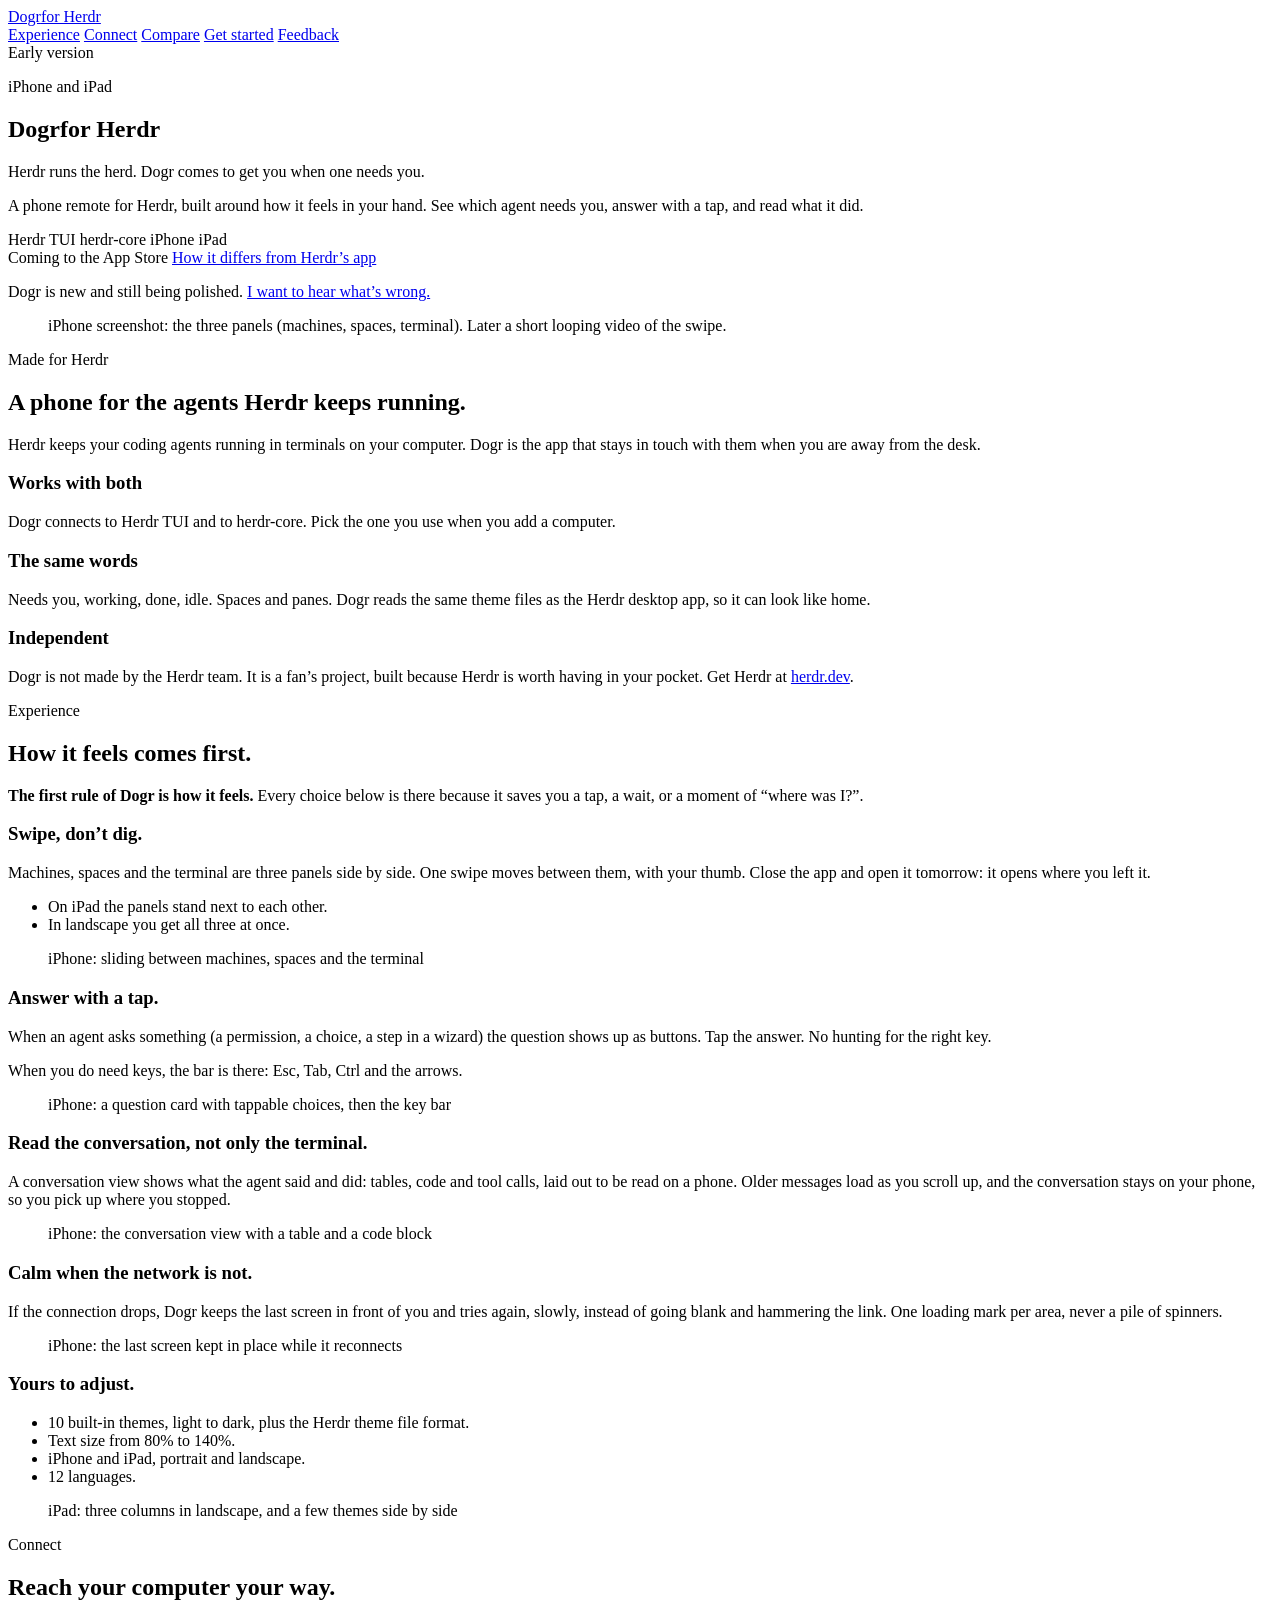
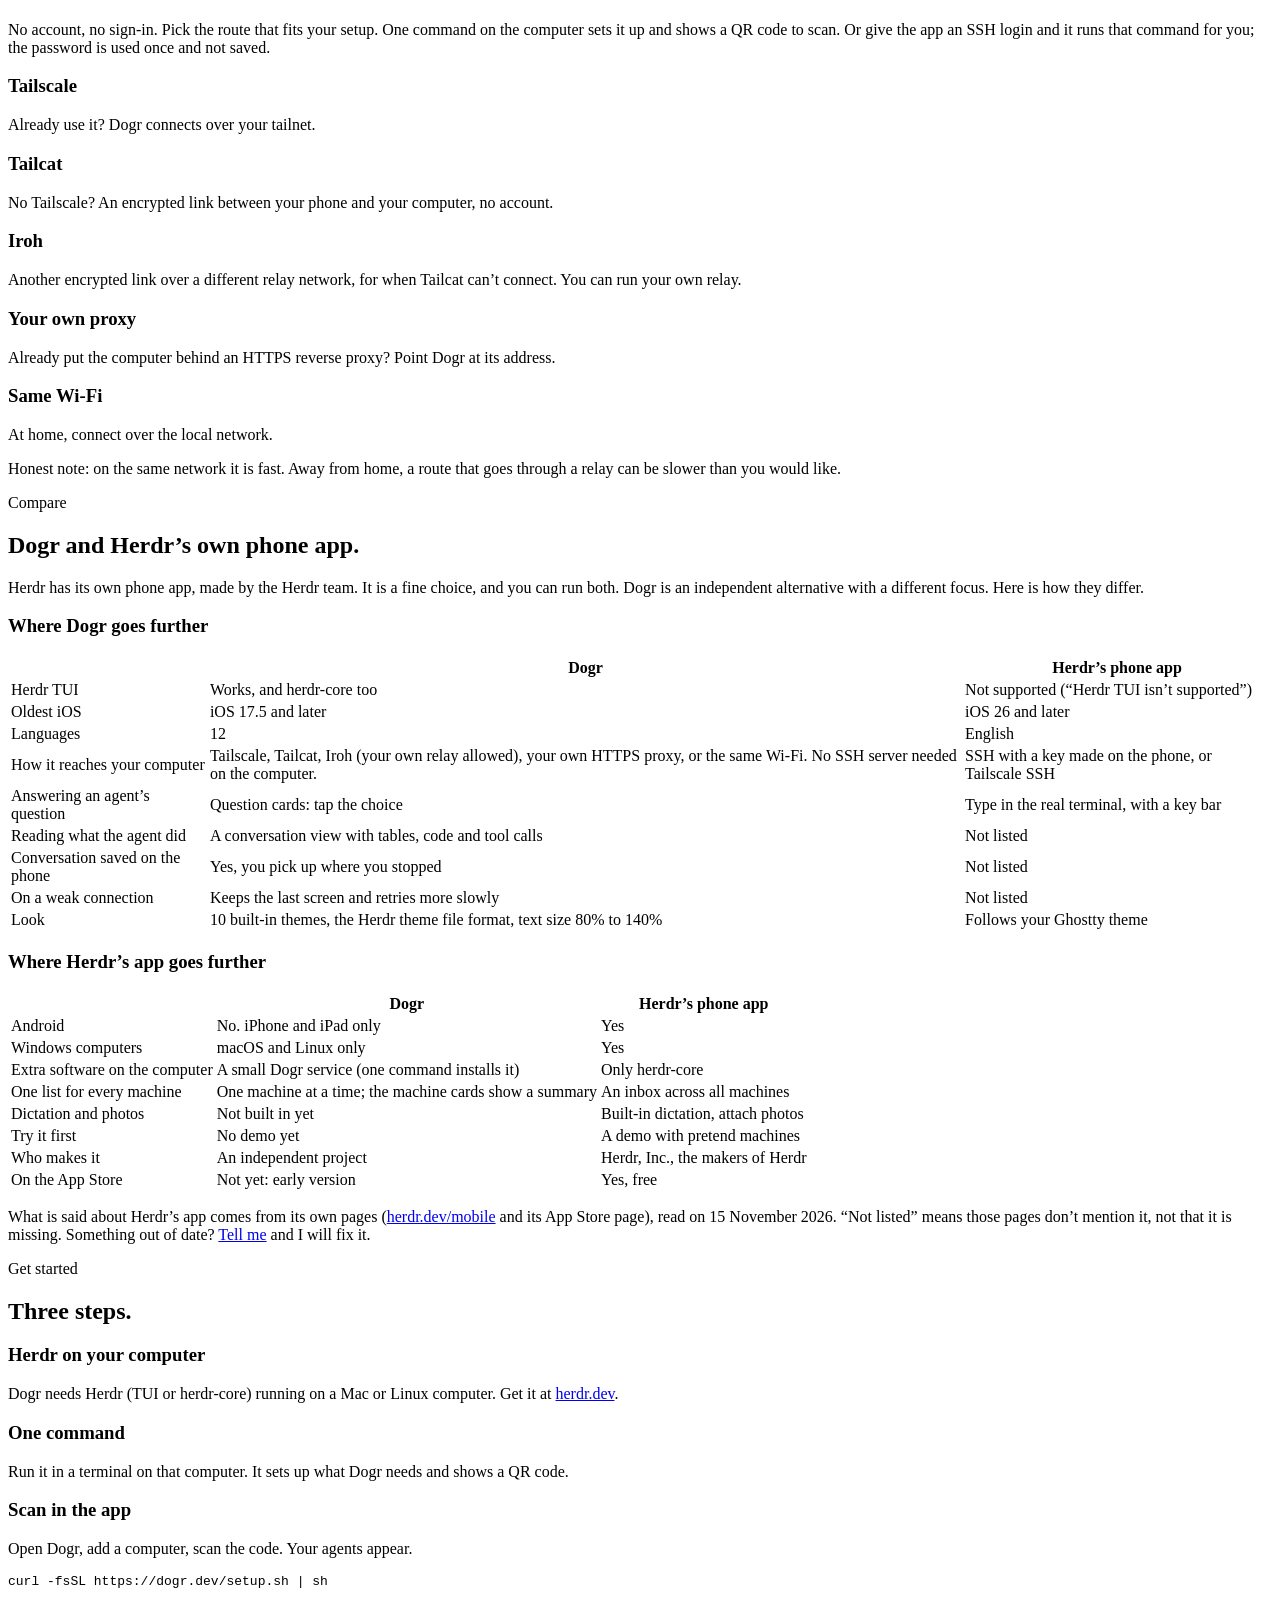
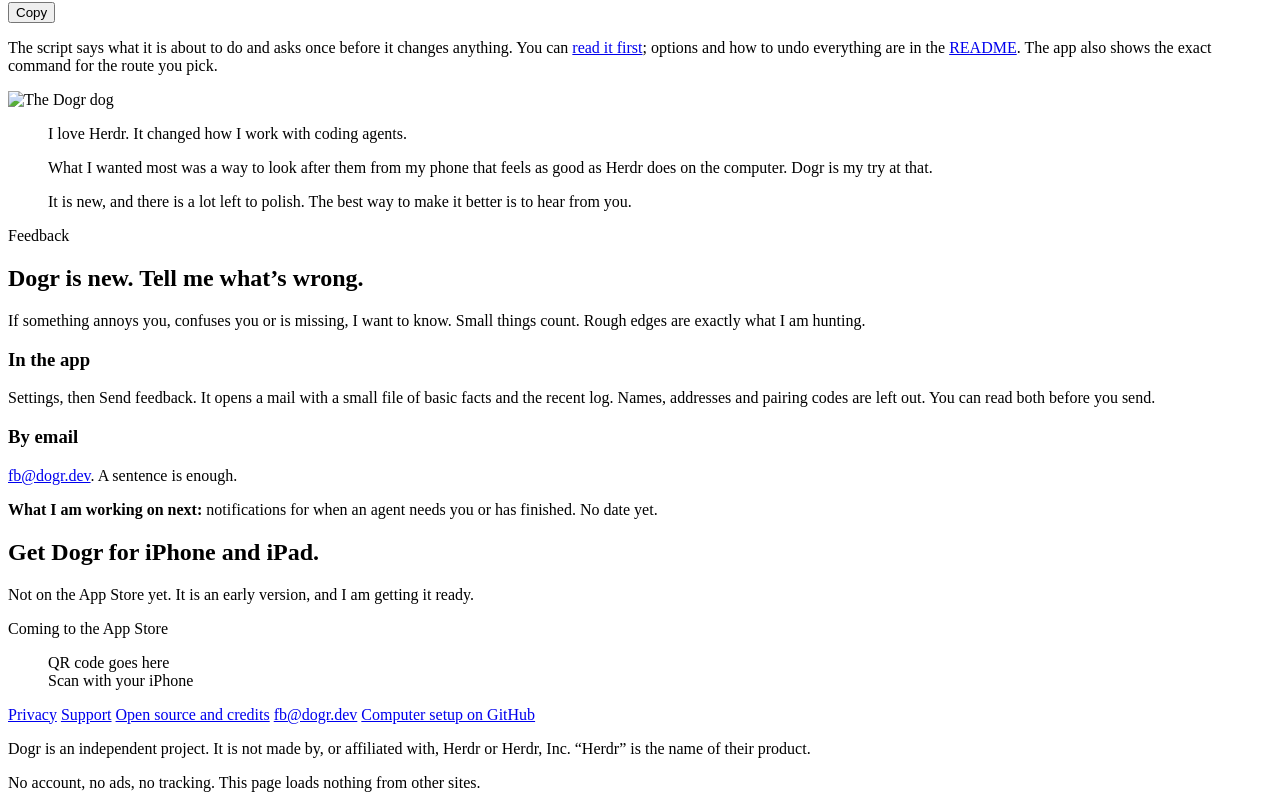
==== site/index.html @ 784243a2 "feat(site): make the page title Dogr for Herdr with the promise as a tagline" ====
<!doctype html>
<html lang="en">
<head>
<meta charset="utf-8">
<meta name="viewport" content="width=device-width, initial-scale=1">
<title>Dogr for Herdr: an iPhone and iPad remote for your coding agents</title>
<meta name="description" content="Dogr is an iPhone and iPad app for Herdr. See which agent needs you, answer with a tap, and read what it did. Works with Herdr TUI and herdr-core.">
<meta property="og:type" content="website">
<meta property="og:title" content="Dogr for Herdr">
<meta property="og:description" content="Herdr runs the herd. Dogr comes to get you when one needs you.">
<link rel="icon" href="/icon.svg" type="image/svg+xml">
<link rel="stylesheet" href="/style.css">
<!-- TODO before release: og:image (1200x630), apple-touch-icon (180 px PNG), favicon.ico, and the apple-itunes-app banner once the app has an id. -->
</head>
<body>

<header class="wrap top">
  <a class="brand" href="/"><img src="/icon.svg" alt="">Dogr<span class="for">for Herdr</span></a>
  <nav aria-label="Sections">
    <a href="#experience">Experience</a>
    <a href="#connect">Connect</a>
    <a href="#compare">Compare</a>
    <a href="#start">Get started</a>
    <a href="#feedback">Feedback</a>
  </nav>
  <span class="pill">Early version</span>
</header>

<main>

<!-- ============ hero ============ -->
<section class="hero">
  <div class="wrap grid">
    <div>
      <p class="eyebrow">iPhone and iPad</p>
      <h1><span class="name">Dogr</span><span class="for">for Herdr</span></h1>
      <p class="tagline">Herdr runs the herd. Dogr comes to get you when one needs you.</p>
      <p class="sub">A phone remote for Herdr, built around how it feels in your hand. See which agent needs you, answer with a tap, and read what it did.</p>
      <div class="badges">
        <span class="pill">Herdr TUI</span>
        <span class="pill">herdr-core</span>
        <span class="pill">iPhone</span>
        <span class="pill">iPad</span>
      </div>
      <div class="cta">
        <!-- RESERVED: replace with Apple's official "Download on the App Store" badge linking to https://dogr.dev/get once the app is out. -->
        <span class="btn soon" aria-disabled="true">Coming to the App Store</span>
        <a class="btn ghost" href="#compare">How it differs from Herdr&rsquo;s app</a>
      </div>
      <p class="fine">Dogr is new and still being polished. <a href="#feedback">I want to hear what&rsquo;s wrong.</a></p>
    </div>
    <figure class="shot phone">
      <div class="frame"><div class="ph">iPhone screenshot: the three panels (machines, spaces, terminal). Later a short looping video of the swipe.</div></div>
    </figure>
  </div>
</section>

<!-- ============ made for herdr ============ -->
<section class="band" id="herdr">
  <div class="wrap">
    <p class="eyebrow">Made for Herdr</p>
    <h2>A phone for the agents Herdr keeps running.</h2>
    <p class="intro">Herdr keeps your coding agents running in terminals on your computer. Dogr is the app that stays in touch with them when you are away from the desk.</p>
    <div class="cards">
      <div class="card"><h3>Works with both</h3><p>Dogr connects to Herdr TUI and to herdr-core. Pick the one you use when you add a computer.</p></div>
      <div class="card"><h3>The same words</h3><p>Needs you, working, done, idle. Spaces and panes. Dogr reads the same theme files as the Herdr desktop app, so it can look like home.</p></div>
      <div class="card"><h3>Independent</h3><p>Dogr is not made by the Herdr team. It is a fan&rsquo;s project, built because Herdr is worth having in your pocket. Get Herdr at <a href="https://herdr.dev">herdr.dev</a>.</p></div>
    </div>
  </div>
</section>

<!-- ============ experience ============ -->
<section id="experience">
  <div class="wrap">
    <p class="eyebrow">Experience</p>
    <h2>How it feels comes first.</h2>
    <div class="rule"><p><strong>The first rule of Dogr is how it feels.</strong> Every choice below is there because it saves you a tap, a wait, or a moment of &ldquo;where was I?&rdquo;.</p></div>

    <div class="row">
      <div class="text">
        <h3>Swipe, don&rsquo;t dig.</h3>
        <p>Machines, spaces and the terminal are three panels side by side. One swipe moves between them, with your thumb. Close the app and open it tomorrow: it opens where you left it.</p>
        <ul>
          <li>On iPad the panels stand next to each other.</li>
          <li>In landscape you get all three at once.</li>
        </ul>
      </div>
      <figure class="shot phone"><div class="frame"><div class="ph">iPhone: sliding between machines, spaces and the terminal</div></div></figure>
    </div>

    <div class="row flip">
      <div class="text">
        <h3>Answer with a tap.</h3>
        <p>When an agent asks something (a permission, a choice, a step in a wizard) the question shows up as buttons. Tap the answer. No hunting for the right key.</p>
        <p>When you do need keys, the bar is there: Esc, Tab, Ctrl and the arrows.</p>
      </div>
      <figure class="shot phone"><div class="frame"><div class="ph">iPhone: a question card with tappable choices, then the key bar</div></div></figure>
    </div>

    <div class="row">
      <div class="text">
        <h3>Read the conversation, not only the terminal.</h3>
        <p>A conversation view shows what the agent said and did: tables, code and tool calls, laid out to be read on a phone. Older messages load as you scroll up, and the conversation stays on your phone, so you pick up where you stopped.</p>
      </div>
      <figure class="shot phone"><div class="frame"><div class="ph">iPhone: the conversation view with a table and a code block</div></div></figure>
    </div>

    <div class="row flip">
      <div class="text">
        <h3>Calm when the network is not.</h3>
        <p>If the connection drops, Dogr keeps the last screen in front of you and tries again, slowly, instead of going blank and hammering the link. One loading mark per area, never a pile of spinners.</p>
      </div>
      <figure class="shot phone"><div class="frame"><div class="ph">iPhone: the last screen kept in place while it reconnects</div></div></figure>
    </div>

    <div class="row">
      <div class="text">
        <h3>Yours to adjust.</h3>
        <ul>
          <li>10 built-in themes, light to dark, plus the Herdr theme file format.</li>
          <li>Text size from 80% to 140%.</li>
          <li>iPhone and iPad, portrait and landscape.</li>
          <li>12 languages.</li>
        </ul>
      </div>
      <figure class="shot pad"><div class="frame"><div class="ph">iPad: three columns in landscape, and a few themes side by side</div></div></figure>
    </div>
  </div>
</section>

<!-- ============ connect ============ -->
<section class="band" id="connect">
  <div class="wrap">
    <p class="eyebrow">Connect</p>
    <h2>Reach your computer your way.</h2>
    <p class="intro">No account, no sign-in. Pick the route that fits your setup. One command on the computer sets it up and shows a QR code to scan. Or give the app an SSH login and it runs that command for you; the password is used once and not saved.</p>
    <div class="routes">
      <div class="route"><h3>Tailscale</h3><p>Already use it? Dogr connects over your tailnet.</p></div>
      <div class="route"><h3>Tailcat</h3><p>No Tailscale? An encrypted link between your phone and your computer, no account.</p></div>
      <div class="route"><h3>Iroh</h3><p>Another encrypted link over a different relay network, for when Tailcat can&rsquo;t connect. You can run your own relay.</p></div>
      <div class="route"><h3>Your own proxy</h3><p>Already put the computer behind an HTTPS reverse proxy? Point Dogr at its address.</p></div>
      <div class="route"><h3>Same Wi-Fi</h3><p>At home, connect over the local network.</p></div>
    </div>
    <p class="fine">Honest note: on the same network it is fast. Away from home, a route that goes through a relay can be slower than you would like.</p>
  </div>
</section>

<!-- ============ compare ============ -->
<section id="compare">
  <div class="wrap">
    <p class="eyebrow">Compare</p>
    <h2>Dogr and Herdr&rsquo;s own phone app.</h2>
    <p class="intro">Herdr has its own phone app, made by the Herdr team. It is a fine choice, and you can run both. Dogr is an independent alternative with a different focus. Here is how they differ.</p>

    <h3 class="sub3">Where Dogr goes further</h3>
    <div class="tablewrap">
      <table>
        <thead><tr><th>&nbsp;</th><th>Dogr</th><th>Herdr&rsquo;s phone app</th></tr></thead>
        <tbody>
          <tr><td>Herdr TUI</td><td class="us"><span class="yes">Works</span>, and herdr-core too</td><td><span class="no">Not supported</span> (&ldquo;Herdr TUI isn&rsquo;t supported&rdquo;)</td></tr>
          <tr><td>Oldest iOS</td><td class="us">iOS 17.5 and later</td><td>iOS 26 and later</td></tr>
          <tr><td>Languages</td><td class="us">12</td><td>English</td></tr>
          <tr><td>How it reaches your computer</td><td class="us">Tailscale, Tailcat, Iroh (your own relay allowed), your own HTTPS proxy, or the same Wi-Fi. No SSH server needed on the computer.</td><td>SSH with a key made on the phone, or Tailscale SSH</td></tr>
          <tr><td>Answering an agent&rsquo;s question</td><td class="us">Question cards: tap the choice</td><td>Type in the real terminal, with a key bar</td></tr>
          <tr><td>Reading what the agent did</td><td class="us">A conversation view with tables, code and tool calls</td><td class="unk">Not listed</td></tr>
          <tr><td>Conversation saved on the phone</td><td class="us"><span class="yes">Yes</span>, you pick up where you stopped</td><td class="unk">Not listed</td></tr>
          <tr><td>On a weak connection</td><td class="us">Keeps the last screen and retries more slowly</td><td class="unk">Not listed</td></tr>
          <tr><td>Look</td><td class="us">10 built-in themes, the Herdr theme file format, text size 80% to 140%</td><td>Follows your Ghostty theme</td></tr>
        </tbody>
      </table>
    </div>

    <h3 class="sub3">Where Herdr&rsquo;s app goes further</h3>
    <div class="tablewrap">
      <table>
        <thead><tr><th>&nbsp;</th><th>Dogr</th><th>Herdr&rsquo;s phone app</th></tr></thead>
        <tbody>
          <tr><td>Android</td><td class="us"><span class="no">No.</span> iPhone and iPad only</td><td><span class="yes">Yes</span></td></tr>
          <tr><td>Windows computers</td><td class="us">macOS and Linux only</td><td><span class="yes">Yes</span></td></tr>
          <tr><td>Extra software on the computer</td><td class="us">A small Dogr service (one command installs it)</td><td>Only herdr-core</td></tr>
          <tr><td>One list for every machine</td><td class="us">One machine at a time; the machine cards show a summary</td><td>An inbox across all machines</td></tr>
          <tr><td>Dictation and photos</td><td class="us">Not built in yet</td><td>Built-in dictation, attach photos</td></tr>
          <tr><td>Try it first</td><td class="us">No demo yet</td><td>A demo with pretend machines</td></tr>
          <tr><td>Who makes it</td><td class="us">An independent project</td><td>Herdr, Inc., the makers of Herdr</td></tr>
          <tr><td>On the App Store</td><td class="us">Not yet: early version</td><td><span class="yes">Yes</span>, free</td></tr>
        </tbody>
      </table>
    </div>
    <p class="fine">What is said about Herdr&rsquo;s app comes from its own pages (<a href="https://herdr.dev/mobile/">herdr.dev/mobile</a> and its App Store page), read on 15 November 2026. &ldquo;Not listed&rdquo; means those pages don&rsquo;t mention it, not that it is missing. Something out of date? <a href="mailto:fb@dogr.dev">Tell me</a> and I will fix it.</p>
  </div>
</section>

<!-- ============ get started ============ -->
<section class="band" id="start">
  <div class="wrap">
    <p class="eyebrow">Get started</p>
    <h2>Three steps.</h2>
    <div class="steps">
      <div class="step"><h3>Herdr on your computer</h3><p>Dogr needs Herdr (TUI or herdr-core) running on a Mac or Linux computer. Get it at <a href="https://herdr.dev">herdr.dev</a>.</p></div>
      <div class="step"><h3>One command</h3><p>Run it in a terminal on that computer. It sets up what Dogr needs and shows a QR code.</p></div>
      <div class="step"><h3>Scan in the app</h3><p>Open Dogr, add a computer, scan the code. Your agents appear.</p></div>
    </div>
    <div class="cmd">
      <pre>curl -fsSL https://dogr.dev/setup.sh | sh</pre>
      <button type="button" data-copy="curl -fsSL https://dogr.dev/setup.sh | sh">Copy</button>
    </div>
    <p class="fine">The script says what it is about to do and asks once before it changes anything. You can <a href="/setup.sh">read it first</a>; options and how to undo everything are in the <a href="https://github.com/mithyer/dogr">README</a>. The app also shows the exact command for the route you pick.</p>
  </div>
</section>

<!-- ============ author ============ -->
<section id="author">
  <div class="wrap author">
    <img src="/icon.svg" alt="The Dogr dog">
    <blockquote>
      <p>I love Herdr. It changed how I work with coding agents.</p>
      <p>What I wanted most was a way to look after them from my phone that feels as good as Herdr does on the computer. Dogr is my try at that.</p>
      <p>It is new, and there is a lot left to polish. The best way to make it better is to hear from you.</p>
    </blockquote>
  </div>
</section>

<!-- ============ feedback ============ -->
<section class="band" id="feedback">
  <div class="wrap">
    <p class="eyebrow">Feedback</p>
    <h2>Dogr is new. Tell me what&rsquo;s wrong.</h2>
    <p class="intro">If something annoys you, confuses you or is missing, I want to know. Small things count. Rough edges are exactly what I am hunting.</p>
    <div class="channels">
      <div class="channel"><h3>In the app</h3><p>Settings, then Send feedback. It opens a mail with a small file of basic facts and the recent log. Names, addresses and pairing codes are left out. You can read both before you send.</p></div>
      <div class="channel"><h3>By email</h3><p><a href="mailto:fb@dogr.dev">fb@dogr.dev</a>. A sentence is enough.</p></div>
      <!-- RESERVED: a third channel, a public place to discuss (GitHub Discussions on the dogr repository), once it is switched on. -->
    </div>
    <p class="next"><strong>What I am working on next:</strong> notifications for when an agent needs you or has finished. No date yet.</p>
  </div>
</section>

<!-- ============ download (reserved) ============ -->
<section id="download">
  <div class="wrap">
    <div class="download">
      <div>
        <h2>Get Dogr for iPhone and iPad.</h2>
        <p>Not on the App Store yet. It is an early version, and I am getting it ready.</p>
        <!-- RESERVED: Apple's official badge goes here, linking to https://dogr.dev/get -->
        <span class="btn soon" aria-disabled="true">Coming to the App Store</span>
      </div>
      <!-- RESERVED: the QR code of https://dogr.dev/get (a static SVG made locally). Hidden on small screens. -->
      <figure class="qrbox">
        <div class="qr">QR code goes here</div>
        <figcaption>Scan with your iPhone</figcaption>
      </figure>
    </div>
  </div>
</section>

</main>

<footer>
  <div class="wrap">
    <div class="links">
      <a href="/privacy">Privacy</a>
      <a href="/support">Support</a>
      <a href="/credits">Open source and credits</a>
      <a href="mailto:fb@dogr.dev">fb@dogr.dev</a>
      <a href="https://github.com/mithyer/dogr">Computer setup on GitHub</a>
    </div>
    <p>Dogr is an independent project. It is not made by, or affiliated with, Herdr or Herdr, Inc. &ldquo;Herdr&rdquo; is the name of their product.</p>
    <p>No account, no ads, no tracking. This page loads nothing from other sites.</p>
  </div>
</footer>

<script>
  // Copy buttons: put the text of data-copy on the clipboard and say so for a moment. Without script the command can still be selected.
  document.querySelectorAll('[data-copy]').forEach(function (button) {
    button.addEventListener('click', async function () {
      try {
        await navigator.clipboard.writeText(button.dataset.copy);
        var label = button.textContent;
        button.textContent = 'Copied';
        setTimeout(function () { button.textContent = label; }, 1600);
      } catch (e) { /* clipboard blocked: nothing to do */ }
    });
  });
</script>
</body>
</html>
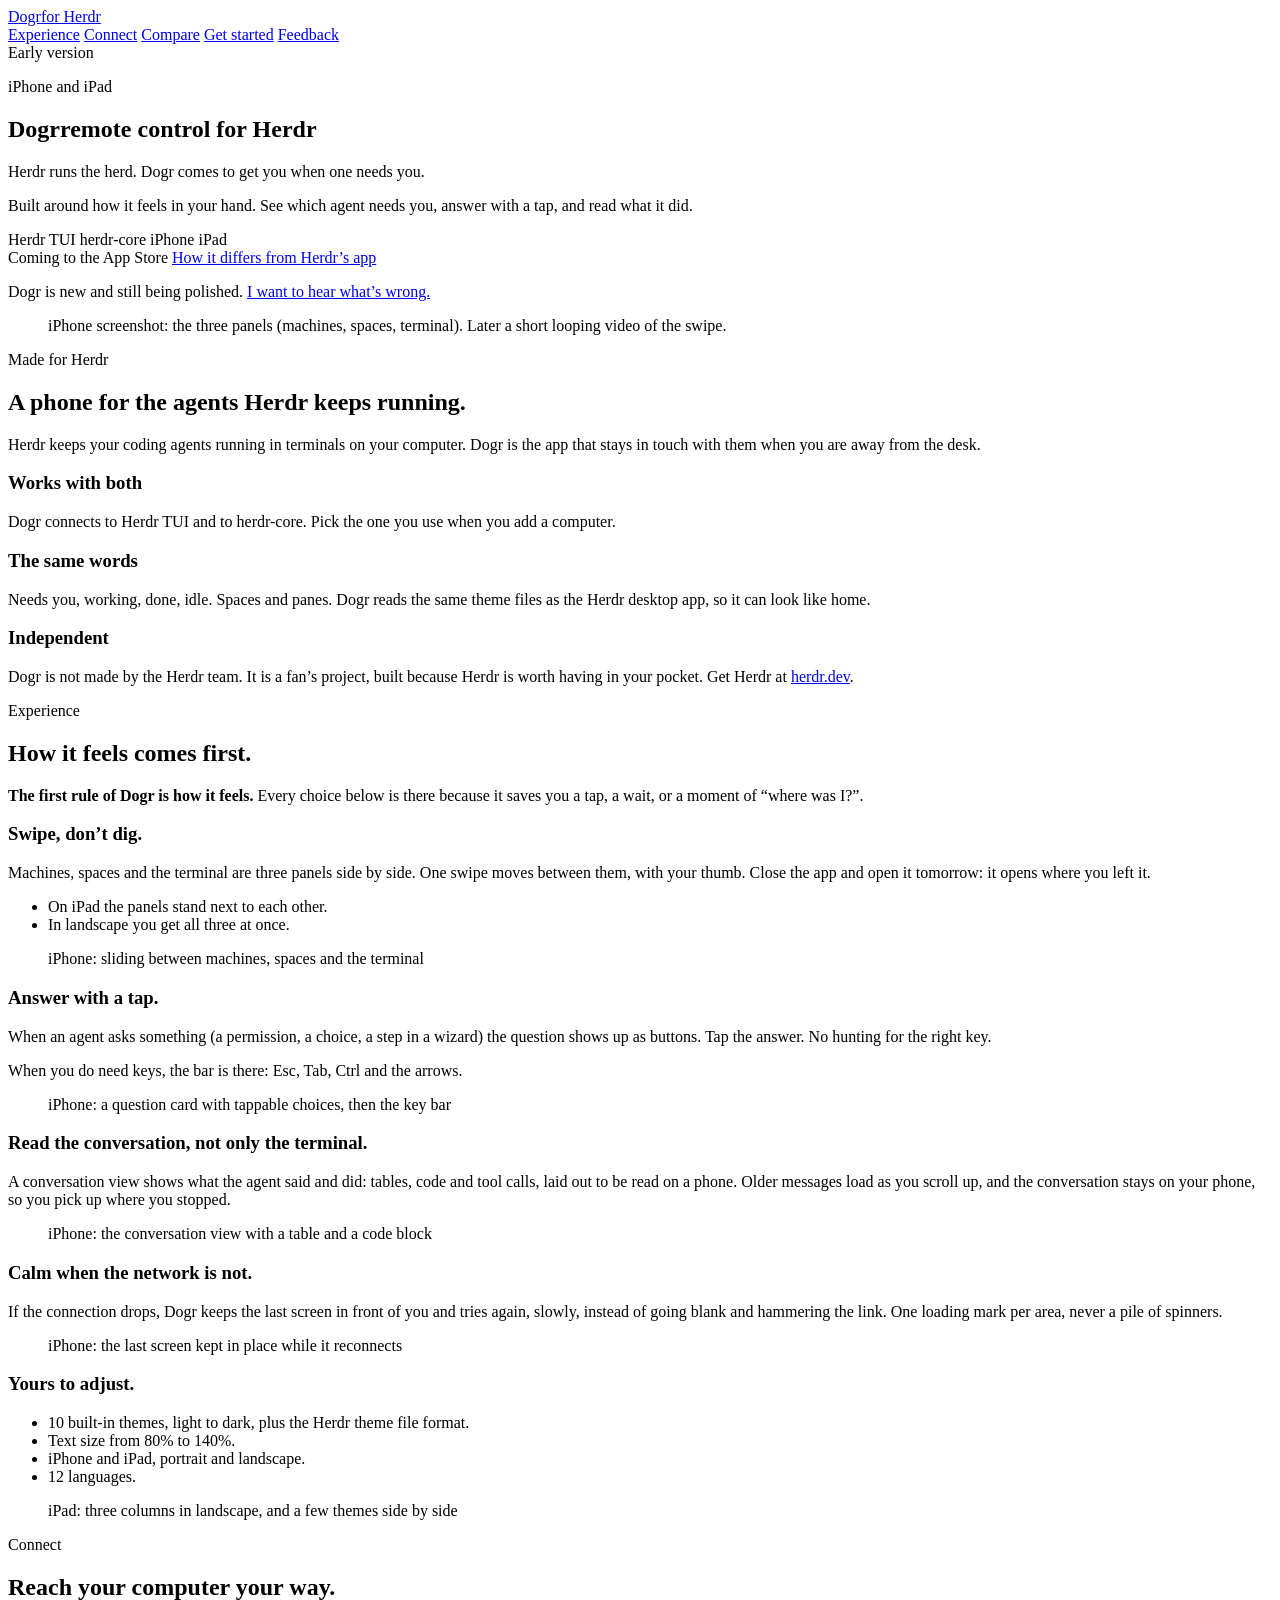
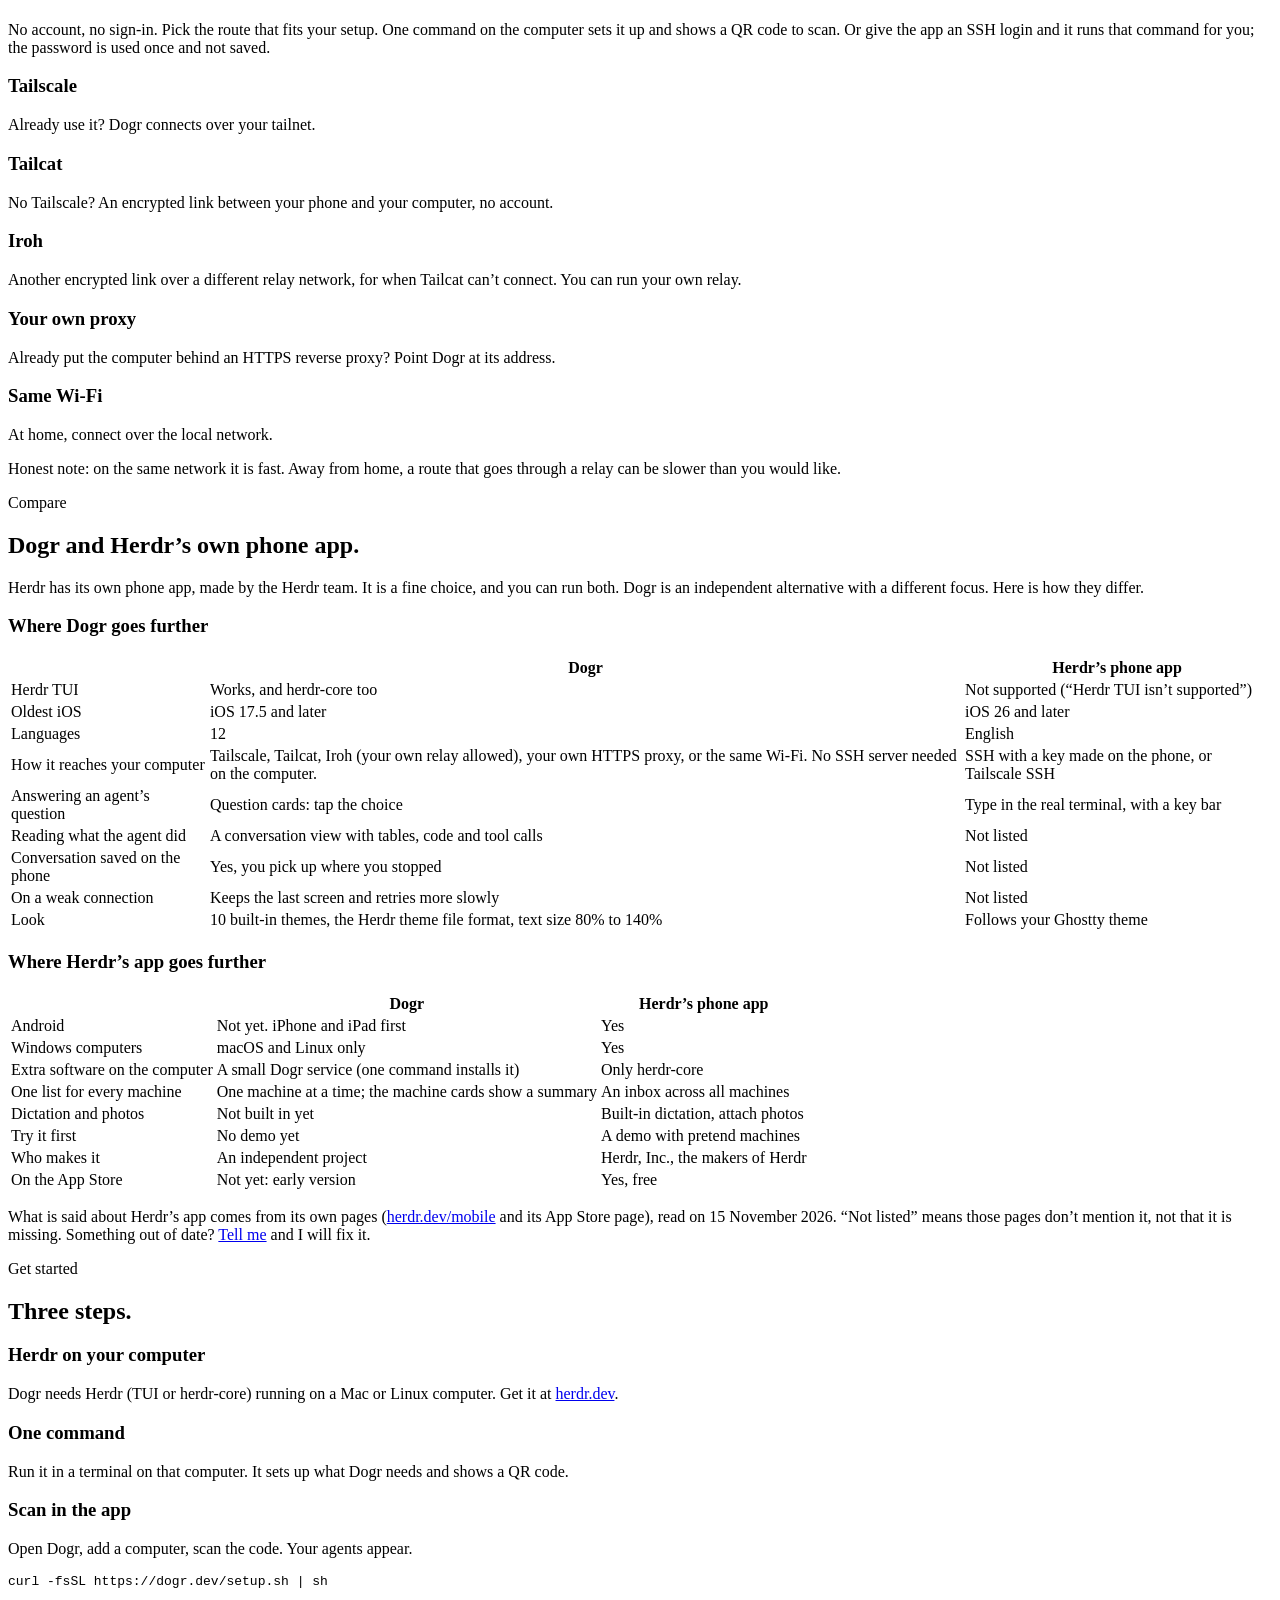
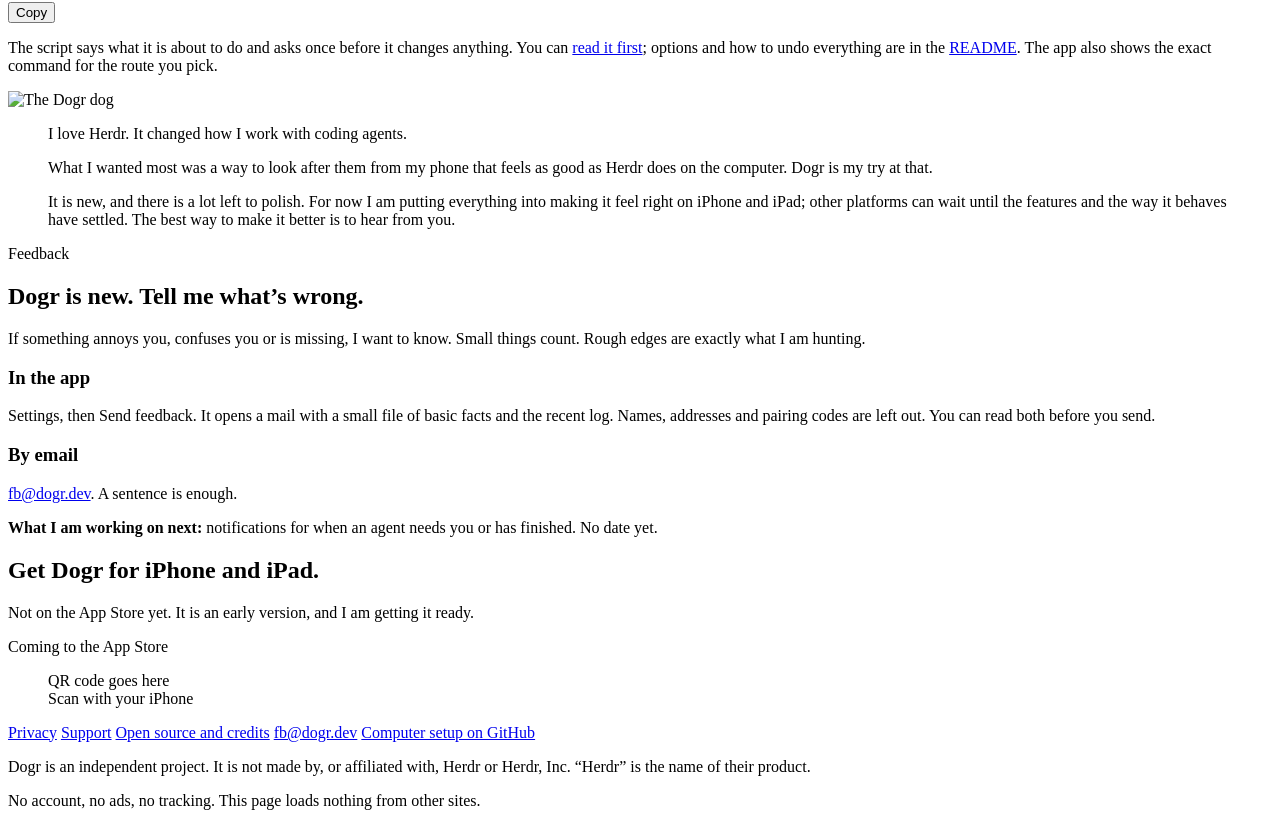
==== commit b6551acd: "feat(site): title the page Dogr, remote control for Herdr, and say iPhone and iPad come first" ====
--- a/site/index.html
+++ b/site/index.html
@@ -3,10 +3,10 @@
 <head>
 <meta charset="utf-8">
 <meta name="viewport" content="width=device-width, initial-scale=1">
-<title>Dogr for Herdr: an iPhone and iPad remote for your coding agents</title>
+<title>Dogr: remote control for Herdr on your phone</title>
 <meta name="description" content="Dogr is an iPhone and iPad app for Herdr. See which agent needs you, answer with a tap, and read what it did. Works with Herdr TUI and herdr-core.">
 <meta property="og:type" content="website">
-<meta property="og:title" content="Dogr for Herdr">
+<meta property="og:title" content="Dogr: remote control for Herdr on your phone">
 <meta property="og:description" content="Herdr runs the herd. Dogr comes to get you when one needs you.">
 <link rel="icon" href="/icon.svg" type="image/svg+xml">
 <link rel="stylesheet" href="/style.css">
@@ -33,9 +33,9 @@
   <div class="wrap grid">
     <div>
       <p class="eyebrow">iPhone and iPad</p>
-      <h1><span class="name">Dogr</span><span class="for">for Herdr</span></h1>
+      <h1><span class="name">Dogr</span><span class="for">remote control for Herdr</span></h1>
       <p class="tagline">Herdr runs the herd. Dogr comes to get you when one needs you.</p>
-      <p class="sub">A phone remote for Herdr, built around how it feels in your hand. See which agent needs you, answer with a tap, and read what it did.</p>
+      <p class="sub">Built around how it feels in your hand. See which agent needs you, answer with a tap, and read what it did.</p>
       <div class="badges">
         <span class="pill">Herdr TUI</span>
         <span class="pill">herdr-core</span>
@@ -175,7 +175,7 @@
       <table>
         <thead><tr><th>&nbsp;</th><th>Dogr</th><th>Herdr&rsquo;s phone app</th></tr></thead>
         <tbody>
-          <tr><td>Android</td><td class="us"><span class="no">No.</span> iPhone and iPad only</td><td><span class="yes">Yes</span></td></tr>
+          <tr><td>Android</td><td class="us"><span class="no">Not yet.</span> iPhone and iPad first</td><td><span class="yes">Yes</span></td></tr>
           <tr><td>Windows computers</td><td class="us">macOS and Linux only</td><td><span class="yes">Yes</span></td></tr>
           <tr><td>Extra software on the computer</td><td class="us">A small Dogr service (one command installs it)</td><td>Only herdr-core</td></tr>
           <tr><td>One list for every machine</td><td class="us">One machine at a time; the machine cards show a summary</td><td>An inbox across all machines</td></tr>
@@ -215,7 +215,7 @@
     <blockquote>
       <p>I love Herdr. It changed how I work with coding agents.</p>
       <p>What I wanted most was a way to look after them from my phone that feels as good as Herdr does on the computer. Dogr is my try at that.</p>
-      <p>It is new, and there is a lot left to polish. The best way to make it better is to hear from you.</p>
+      <p>It is new, and there is a lot left to polish. For now I am putting everything into making it feel right on iPhone and iPad; other platforms can wait until the features and the way it behaves have settled. The best way to make it better is to hear from you.</p>
     </blockquote>
   </div>
 </section>
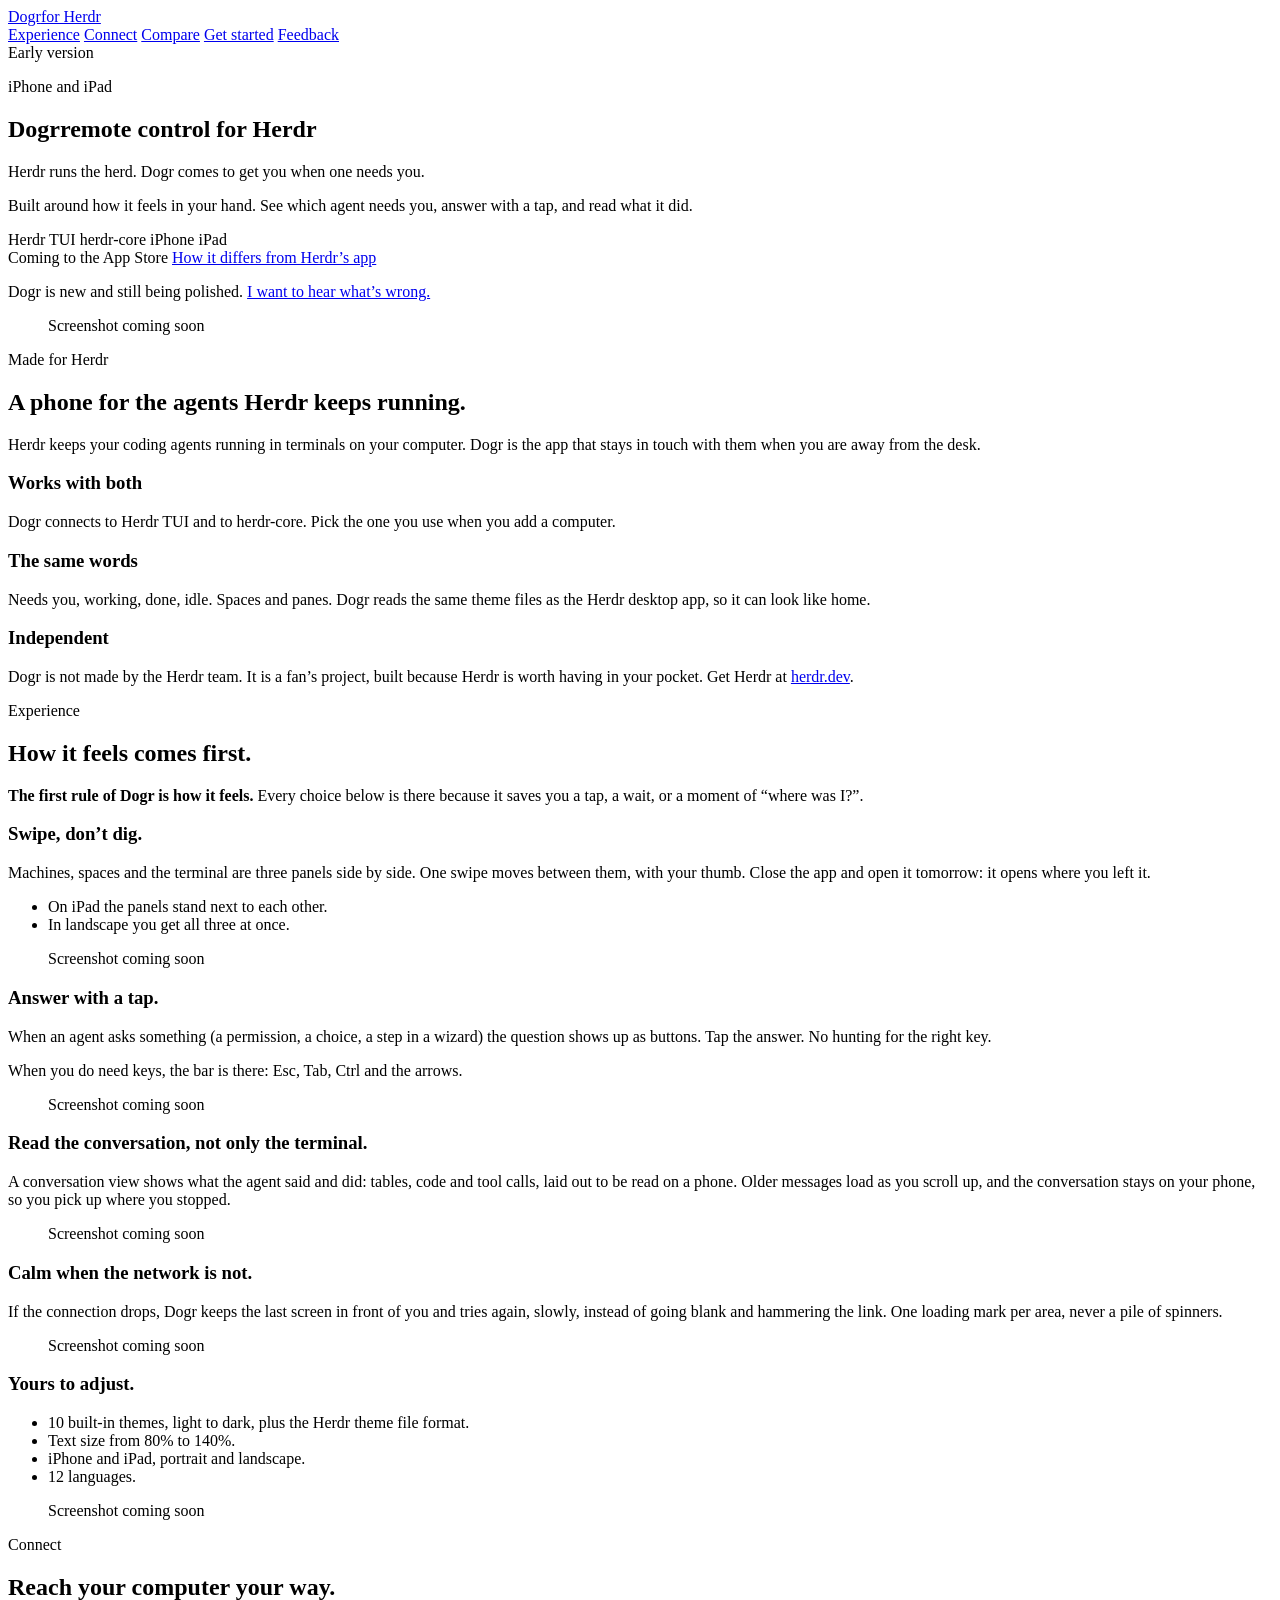
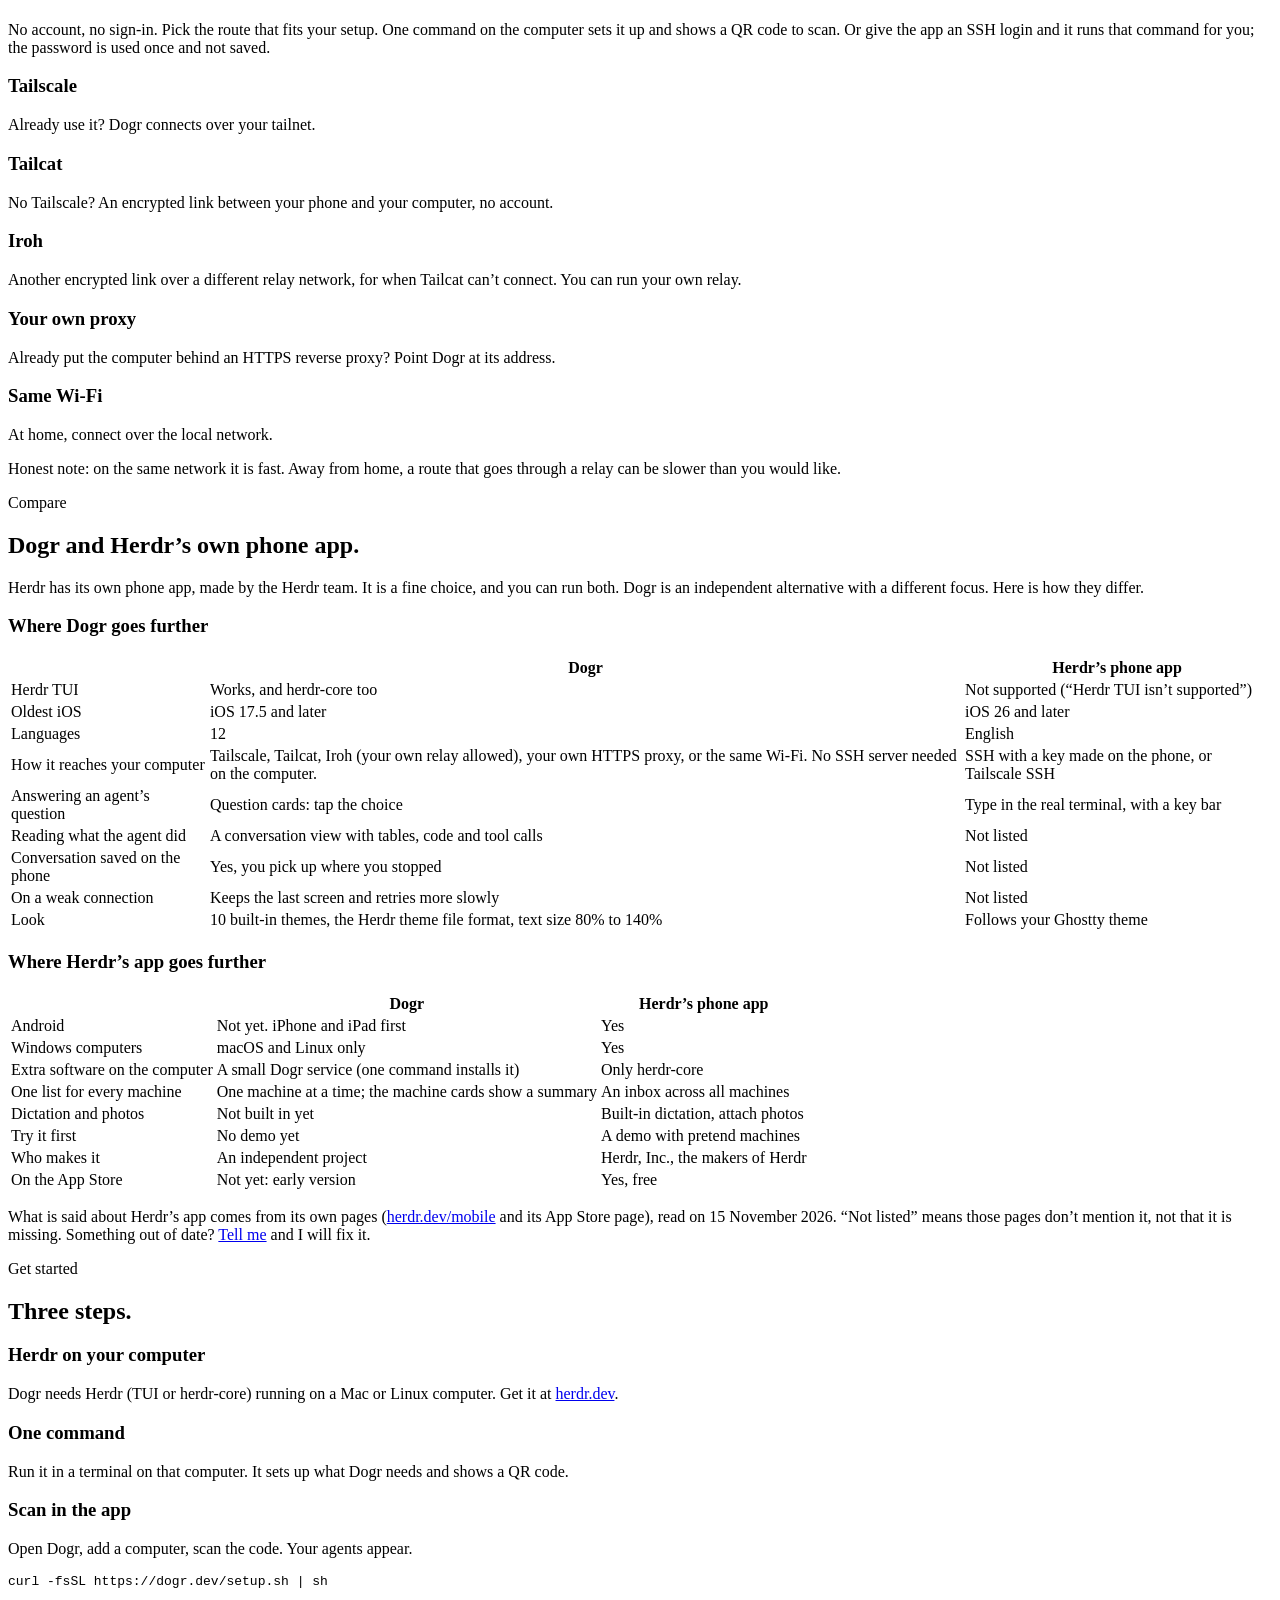
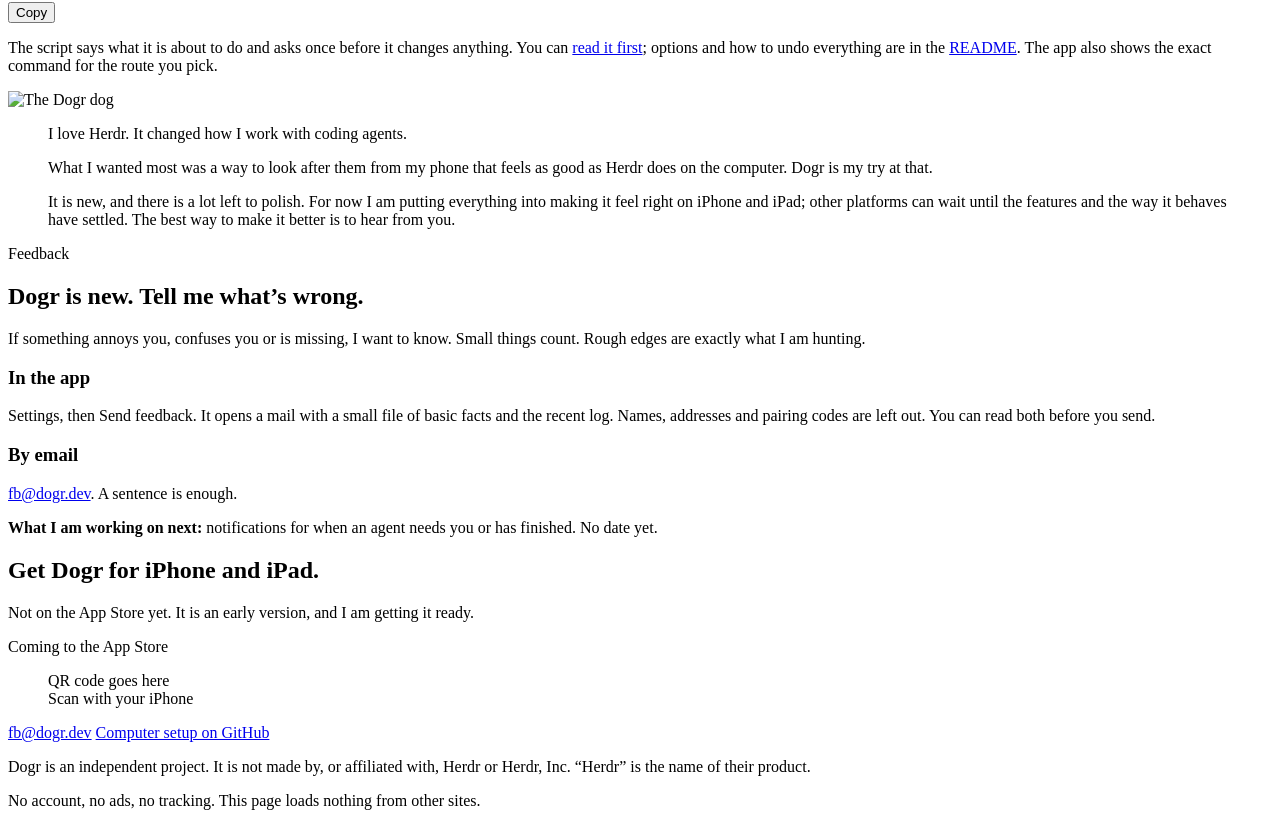
==== commit 69436cbb: "fix(site): drop footer links to pages that do not exist yet and label the screenshot slots" ====
--- a/site/index.html
+++ b/site/index.html
@@ -50,7 +50,7 @@
       <p class="fine">Dogr is new and still being polished. <a href="#feedback">I want to hear what&rsquo;s wrong.</a></p>
     </div>
     <figure class="shot phone">
-      <div class="frame"><div class="ph">iPhone screenshot: the three panels (machines, spaces, terminal). Later a short looping video of the swipe.</div></div>
+      <div class="frame"><div class="ph">Screenshot coming soon</div></div>
     </figure>
   </div>
 </section>
@@ -85,7 +85,7 @@
           <li>In landscape you get all three at once.</li>
         </ul>
       </div>
-      <figure class="shot phone"><div class="frame"><div class="ph">iPhone: sliding between machines, spaces and the terminal</div></div></figure>
+      <figure class="shot phone"><div class="frame"><div class="ph">Screenshot coming soon</div></div></figure>
     </div>
 
     <div class="row flip">
@@ -94,7 +94,7 @@
         <p>When an agent asks something (a permission, a choice, a step in a wizard) the question shows up as buttons. Tap the answer. No hunting for the right key.</p>
         <p>When you do need keys, the bar is there: Esc, Tab, Ctrl and the arrows.</p>
       </div>
-      <figure class="shot phone"><div class="frame"><div class="ph">iPhone: a question card with tappable choices, then the key bar</div></div></figure>
+      <figure class="shot phone"><div class="frame"><div class="ph">Screenshot coming soon</div></div></figure>
     </div>
 
     <div class="row">
@@ -102,7 +102,7 @@
         <h3>Read the conversation, not only the terminal.</h3>
         <p>A conversation view shows what the agent said and did: tables, code and tool calls, laid out to be read on a phone. Older messages load as you scroll up, and the conversation stays on your phone, so you pick up where you stopped.</p>
       </div>
-      <figure class="shot phone"><div class="frame"><div class="ph">iPhone: the conversation view with a table and a code block</div></div></figure>
+      <figure class="shot phone"><div class="frame"><div class="ph">Screenshot coming soon</div></div></figure>
     </div>
 
     <div class="row flip">
@@ -110,7 +110,7 @@
         <h3>Calm when the network is not.</h3>
         <p>If the connection drops, Dogr keeps the last screen in front of you and tries again, slowly, instead of going blank and hammering the link. One loading mark per area, never a pile of spinners.</p>
       </div>
-      <figure class="shot phone"><div class="frame"><div class="ph">iPhone: the last screen kept in place while it reconnects</div></div></figure>
+      <figure class="shot phone"><div class="frame"><div class="ph">Screenshot coming soon</div></div></figure>
     </div>
 
     <div class="row">
@@ -123,7 +123,7 @@
           <li>12 languages.</li>
         </ul>
       </div>
-      <figure class="shot pad"><div class="frame"><div class="ph">iPad: three columns in landscape, and a few themes side by side</div></div></figure>
+      <figure class="shot pad"><div class="frame"><div class="ph">Screenshot coming soon</div></div></figure>
     </div>
   </div>
 </section>
@@ -259,9 +259,6 @@
 <footer>
   <div class="wrap">
     <div class="links">
-      <a href="/privacy">Privacy</a>
-      <a href="/support">Support</a>
-      <a href="/credits">Open source and credits</a>
       <a href="mailto:fb@dogr.dev">fb@dogr.dev</a>
       <a href="https://github.com/mithyer/dogr">Computer setup on GitHub</a>
     </div>
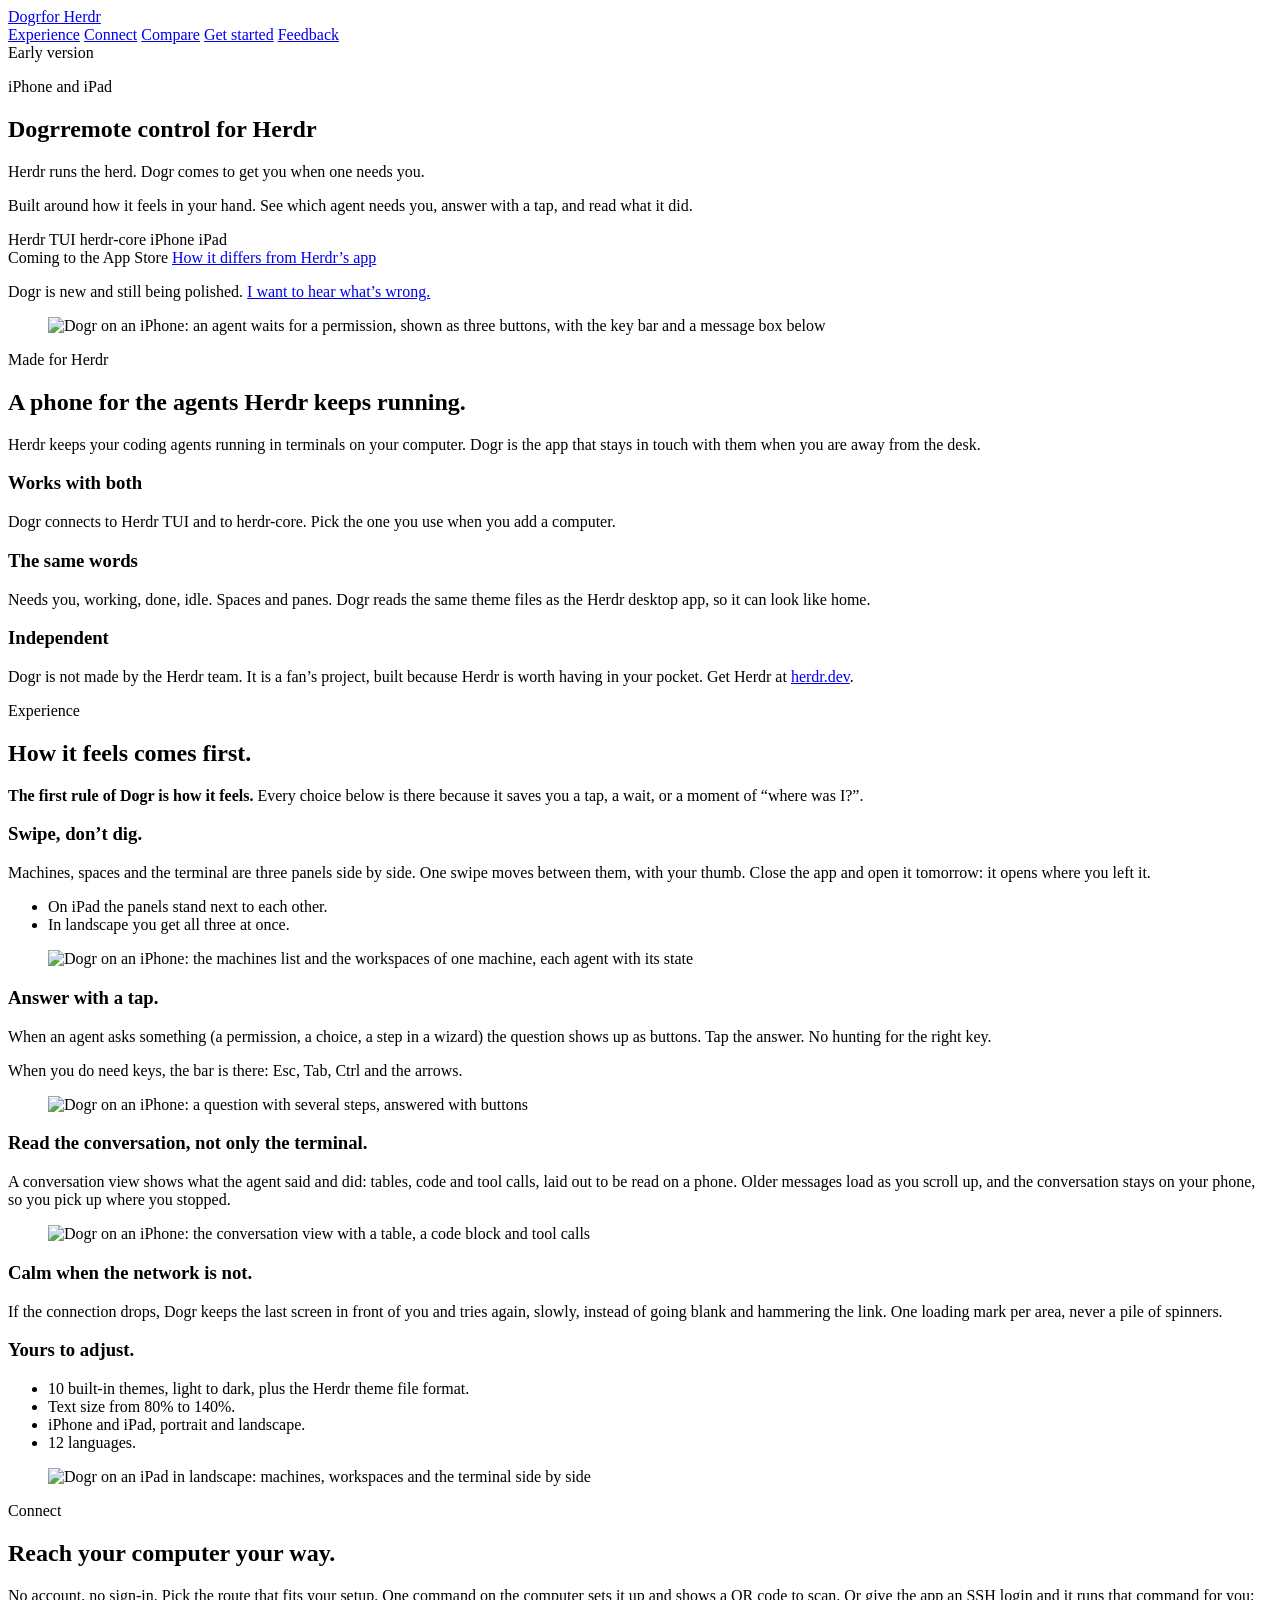
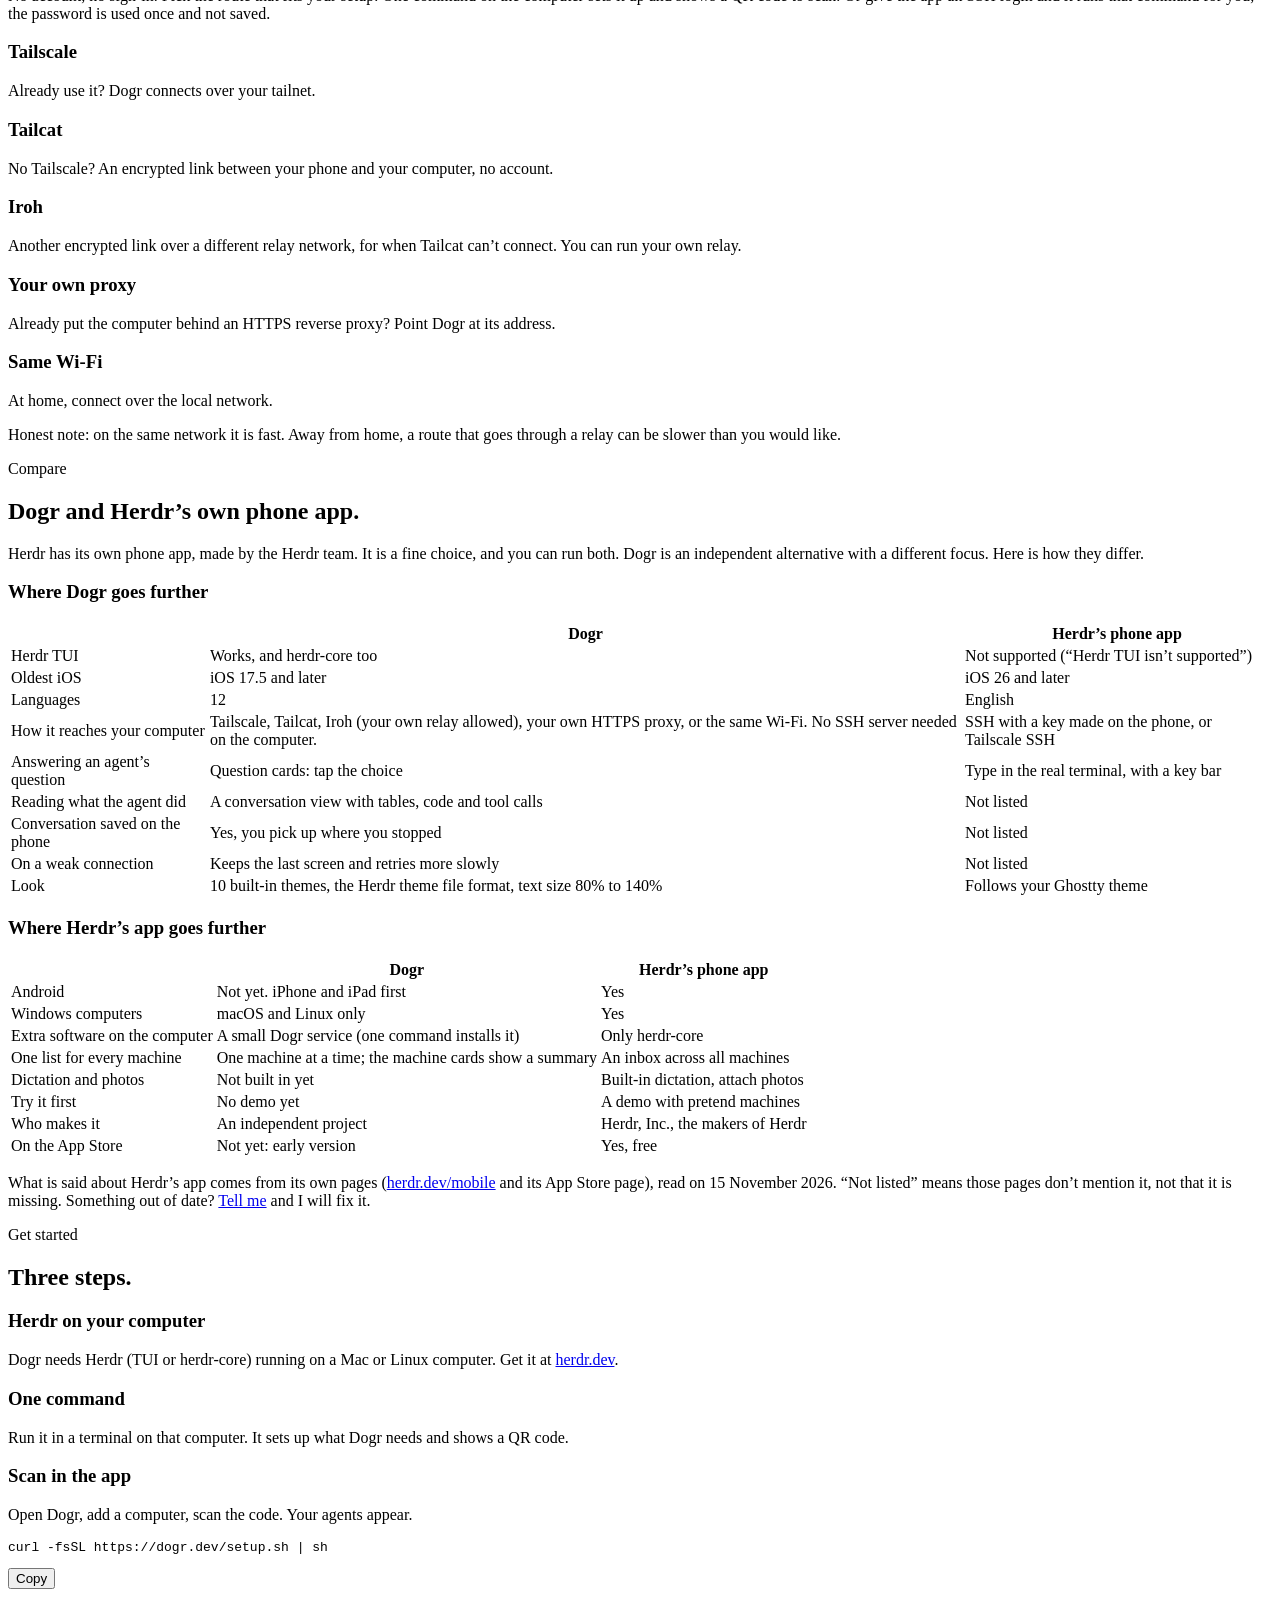
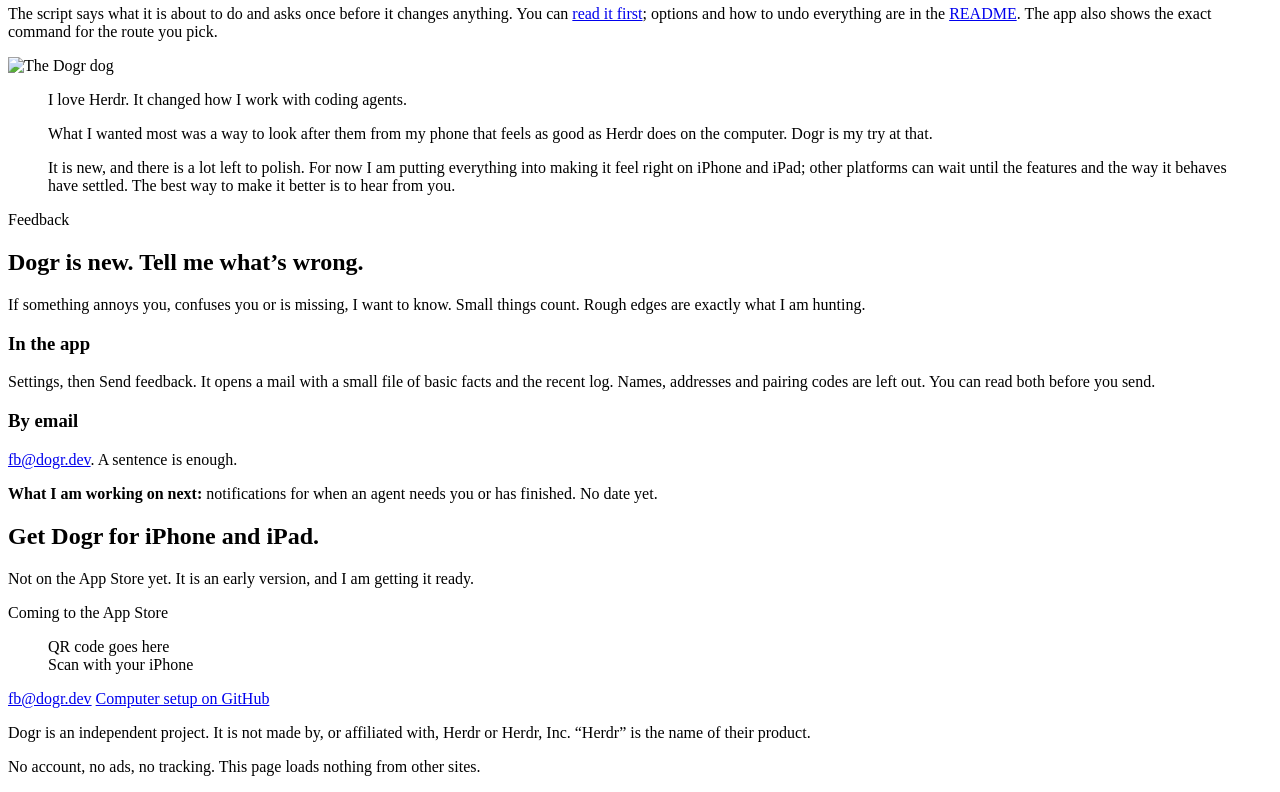
==== commit 034f7528: "feat(site): add real screenshots of the app to the home page" ====
--- a/site/index.html
+++ b/site/index.html
@@ -50,7 +50,7 @@
       <p class="fine">Dogr is new and still being polished. <a href="#feedback">I want to hear what&rsquo;s wrong.</a></p>
     </div>
     <figure class="shot phone">
-      <div class="frame"><div class="ph">Screenshot coming soon</div></div>
+      <div class="frame"><img src="/img/iphone-terminal.jpg" width="900" height="1956" alt="Dogr on an iPhone: an agent waits for a permission, shown as three buttons, with the key bar and a message box below"></div>
     </figure>
   </div>
 </section>
@@ -85,7 +85,7 @@
           <li>In landscape you get all three at once.</li>
         </ul>
       </div>
-      <figure class="shot phone"><div class="frame"><div class="ph">Screenshot coming soon</div></div></figure>
+      <figure class="shot phone"><div class="frame"><img src="/img/iphone-spaces.jpg" width="900" height="1956" alt="Dogr on an iPhone: the machines list and the workspaces of one machine, each agent with its state" loading="lazy"></div></figure>
     </div>
 
     <div class="row flip">
@@ -94,7 +94,7 @@
         <p>When an agent asks something (a permission, a choice, a step in a wizard) the question shows up as buttons. Tap the answer. No hunting for the right key.</p>
         <p>When you do need keys, the bar is there: Esc, Tab, Ctrl and the arrows.</p>
       </div>
-      <figure class="shot phone"><div class="frame"><div class="ph">Screenshot coming soon</div></div></figure>
+      <figure class="shot phone"><div class="frame"><img src="/img/iphone-question.jpg" width="900" height="1956" alt="Dogr on an iPhone: a question with several steps, answered with buttons" loading="lazy"></div></figure>
     </div>
 
     <div class="row">
@@ -102,15 +102,14 @@
         <h3>Read the conversation, not only the terminal.</h3>
         <p>A conversation view shows what the agent said and did: tables, code and tool calls, laid out to be read on a phone. Older messages load as you scroll up, and the conversation stays on your phone, so you pick up where you stopped.</p>
       </div>
-      <figure class="shot phone"><div class="frame"><div class="ph">Screenshot coming soon</div></div></figure>
-    </div>
-
-    <div class="row flip">
+      <figure class="shot phone"><div class="frame"><img src="/img/iphone-chat.jpg" width="900" height="1956" alt="Dogr on an iPhone: the conversation view with a table, a code block and tool calls" loading="lazy"></div></figure>
+    </div>
+
+    <div class="row solo">
       <div class="text">
         <h3>Calm when the network is not.</h3>
         <p>If the connection drops, Dogr keeps the last screen in front of you and tries again, slowly, instead of going blank and hammering the link. One loading mark per area, never a pile of spinners.</p>
       </div>
-      <figure class="shot phone"><div class="frame"><div class="ph">Screenshot coming soon</div></div></figure>
     </div>
 
     <div class="row">
@@ -123,7 +122,7 @@
           <li>12 languages.</li>
         </ul>
       </div>
-      <figure class="shot pad"><div class="frame"><div class="ph">Screenshot coming soon</div></div></figure>
+      <figure class="shot pad"><div class="frame"><img src="/img/ipad-panels.jpg" width="1600" height="1034" alt="Dogr on an iPad in landscape: machines, workspaces and the terminal side by side" loading="lazy"></div></figure>
     </div>
   </div>
 </section>
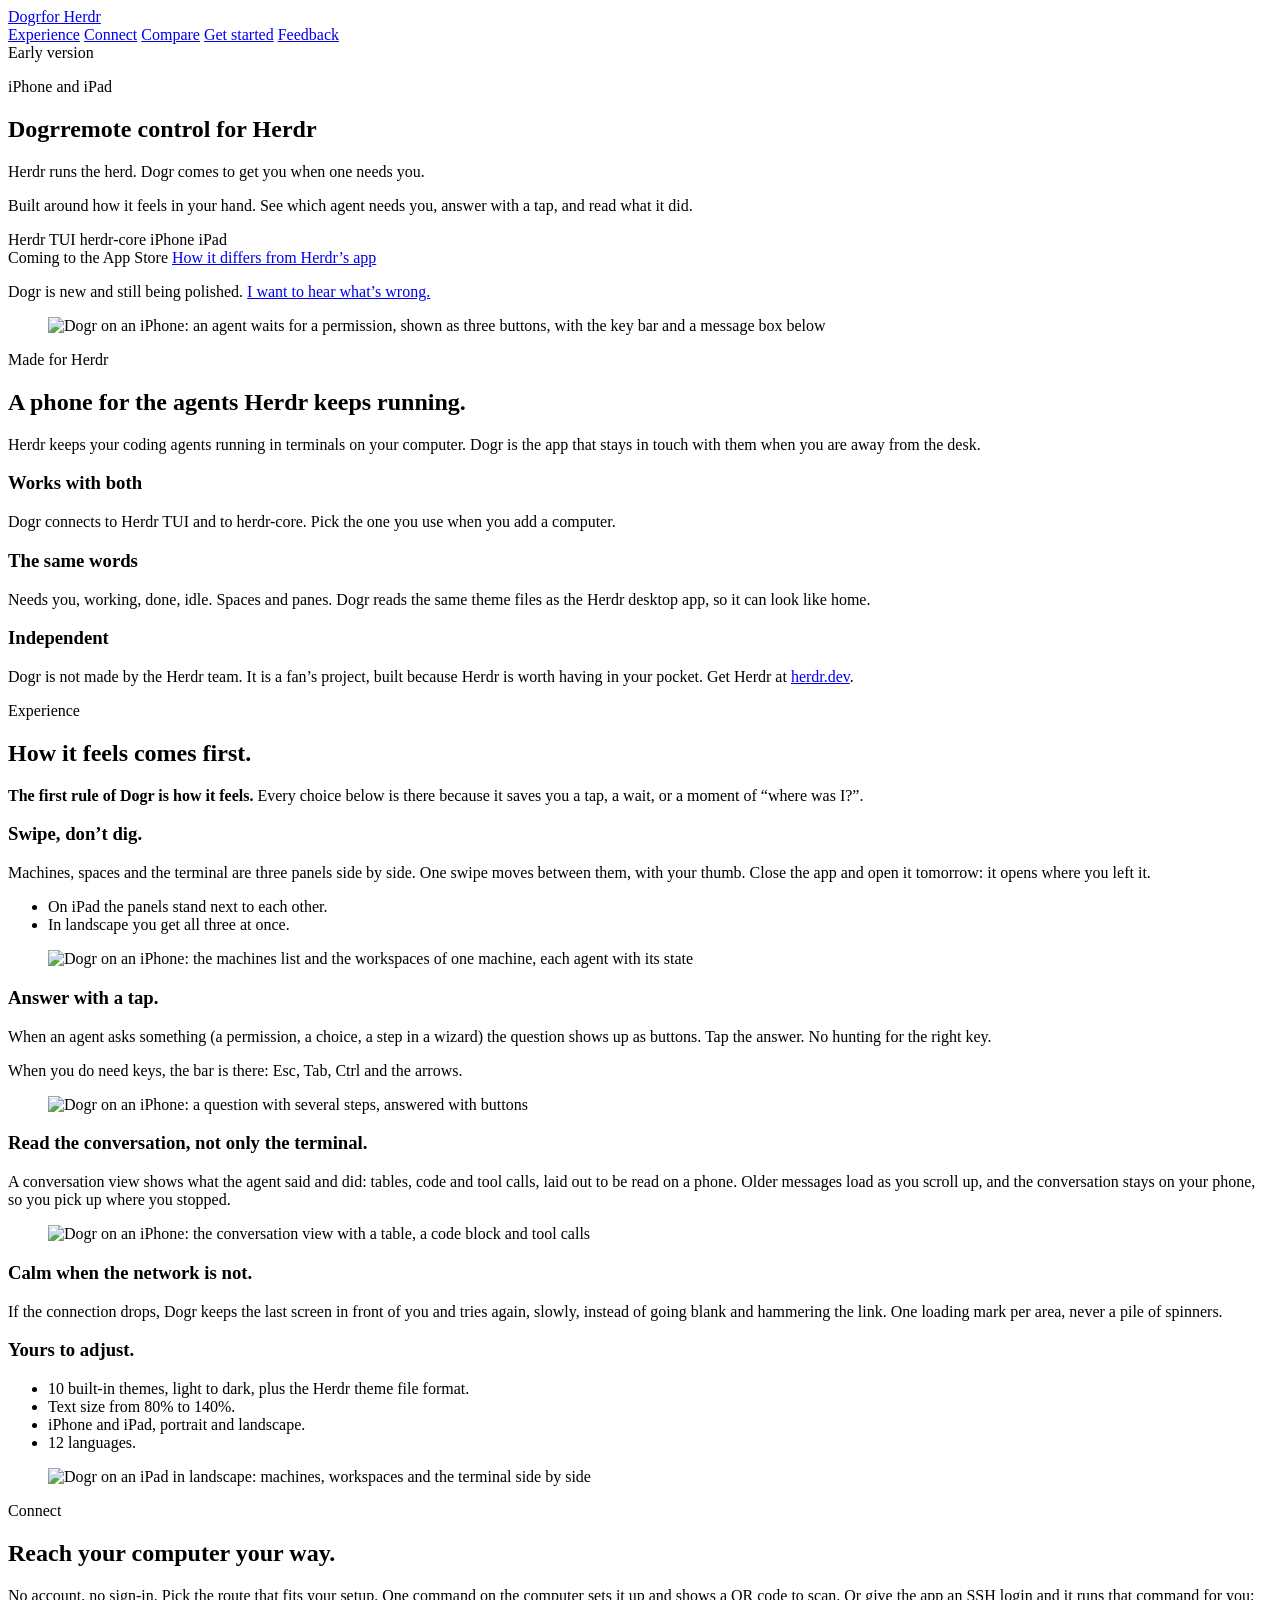
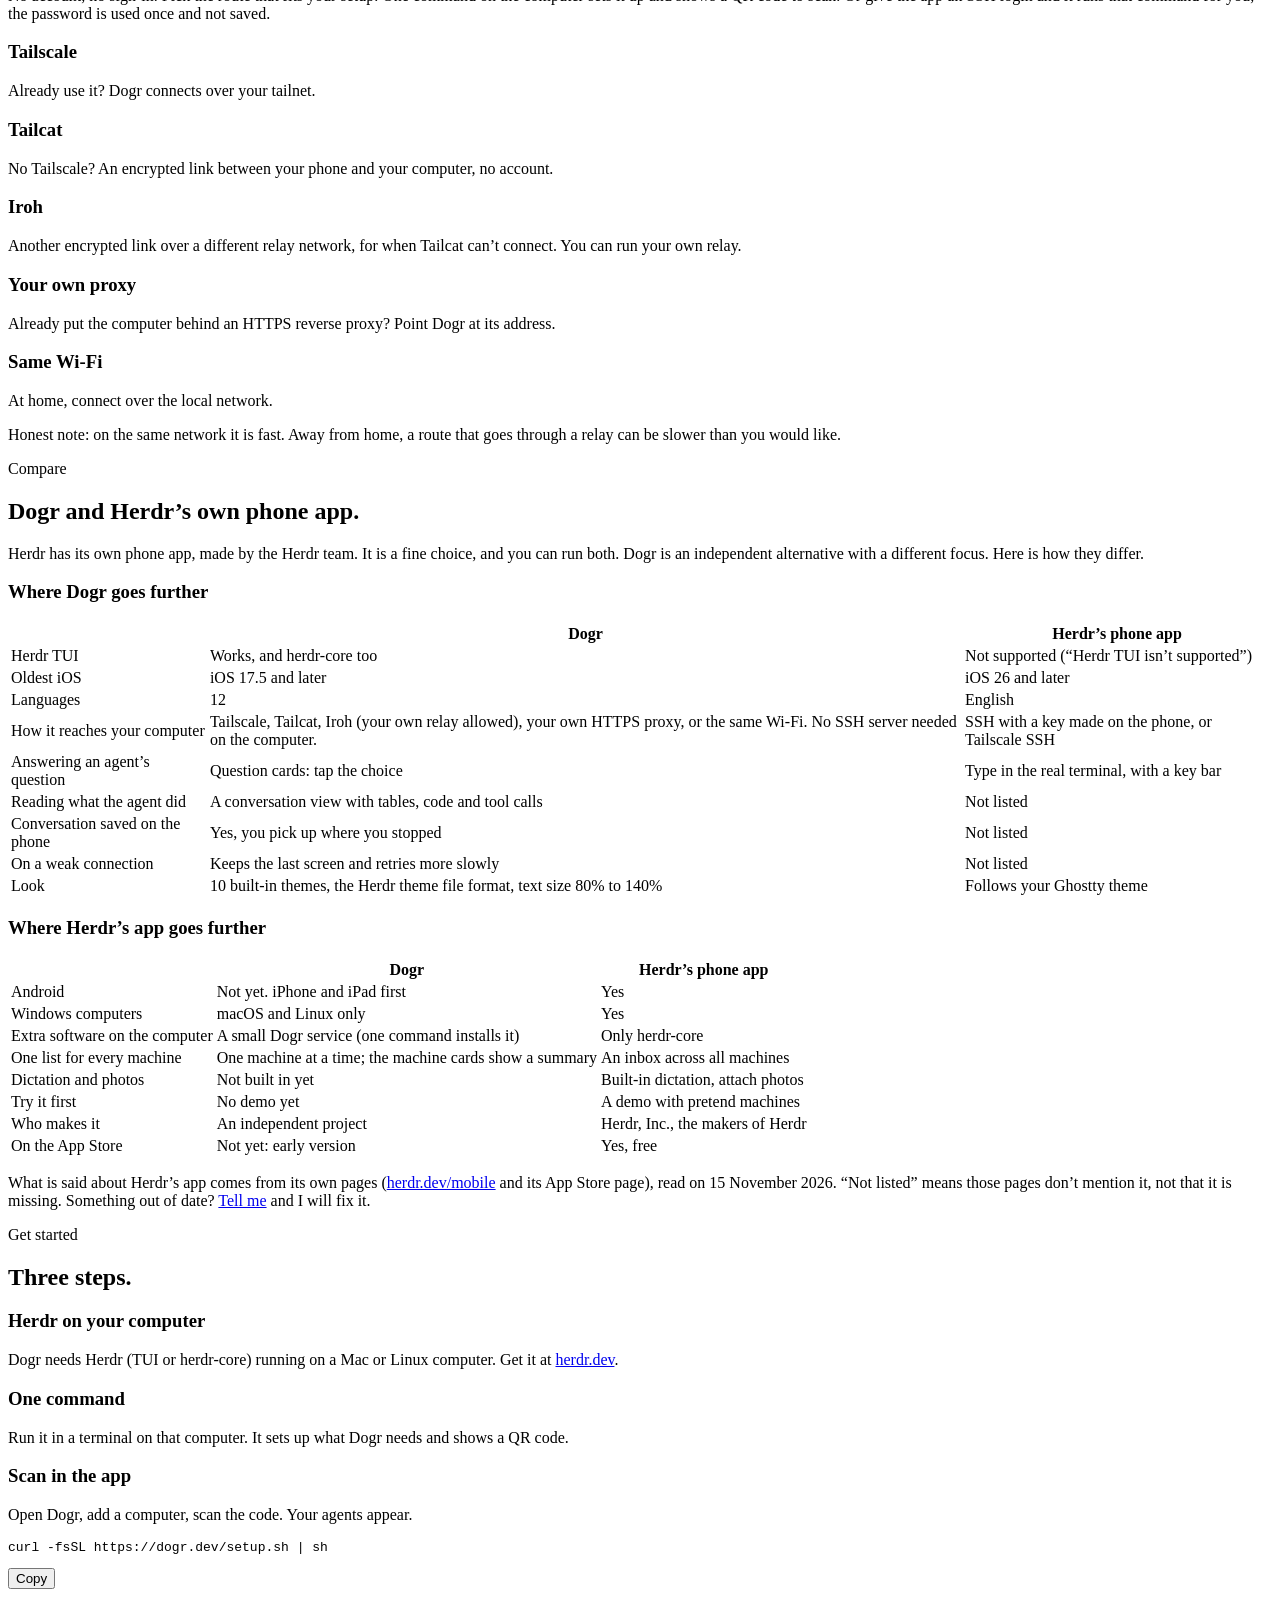
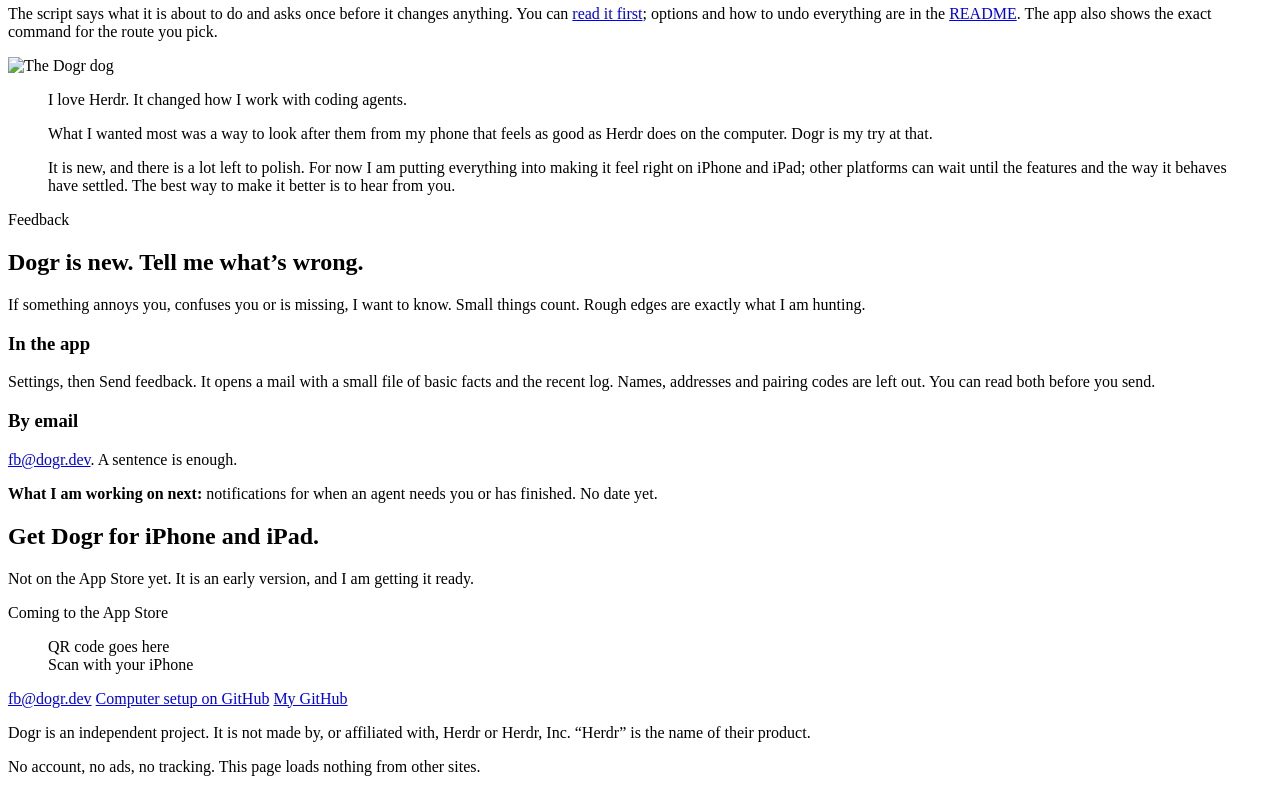
==== commit f0638043: "fix(site): keep the tagline clear of the name and add my GitHub profile to the footer" ====
--- a/site/index.html
+++ b/site/index.html
@@ -260,6 +260,7 @@
     <div class="links">
       <a href="mailto:fb@dogr.dev">fb@dogr.dev</a>
       <a href="https://github.com/mithyer/dogr">Computer setup on GitHub</a>
+      <a href="https://github.com/mithyer">My GitHub</a>
     </div>
     <p>Dogr is an independent project. It is not made by, or affiliated with, Herdr or Herdr, Inc. &ldquo;Herdr&rdquo; is the name of their product.</p>
     <p>No account, no ads, no tracking. This page loads nothing from other sites.</p>
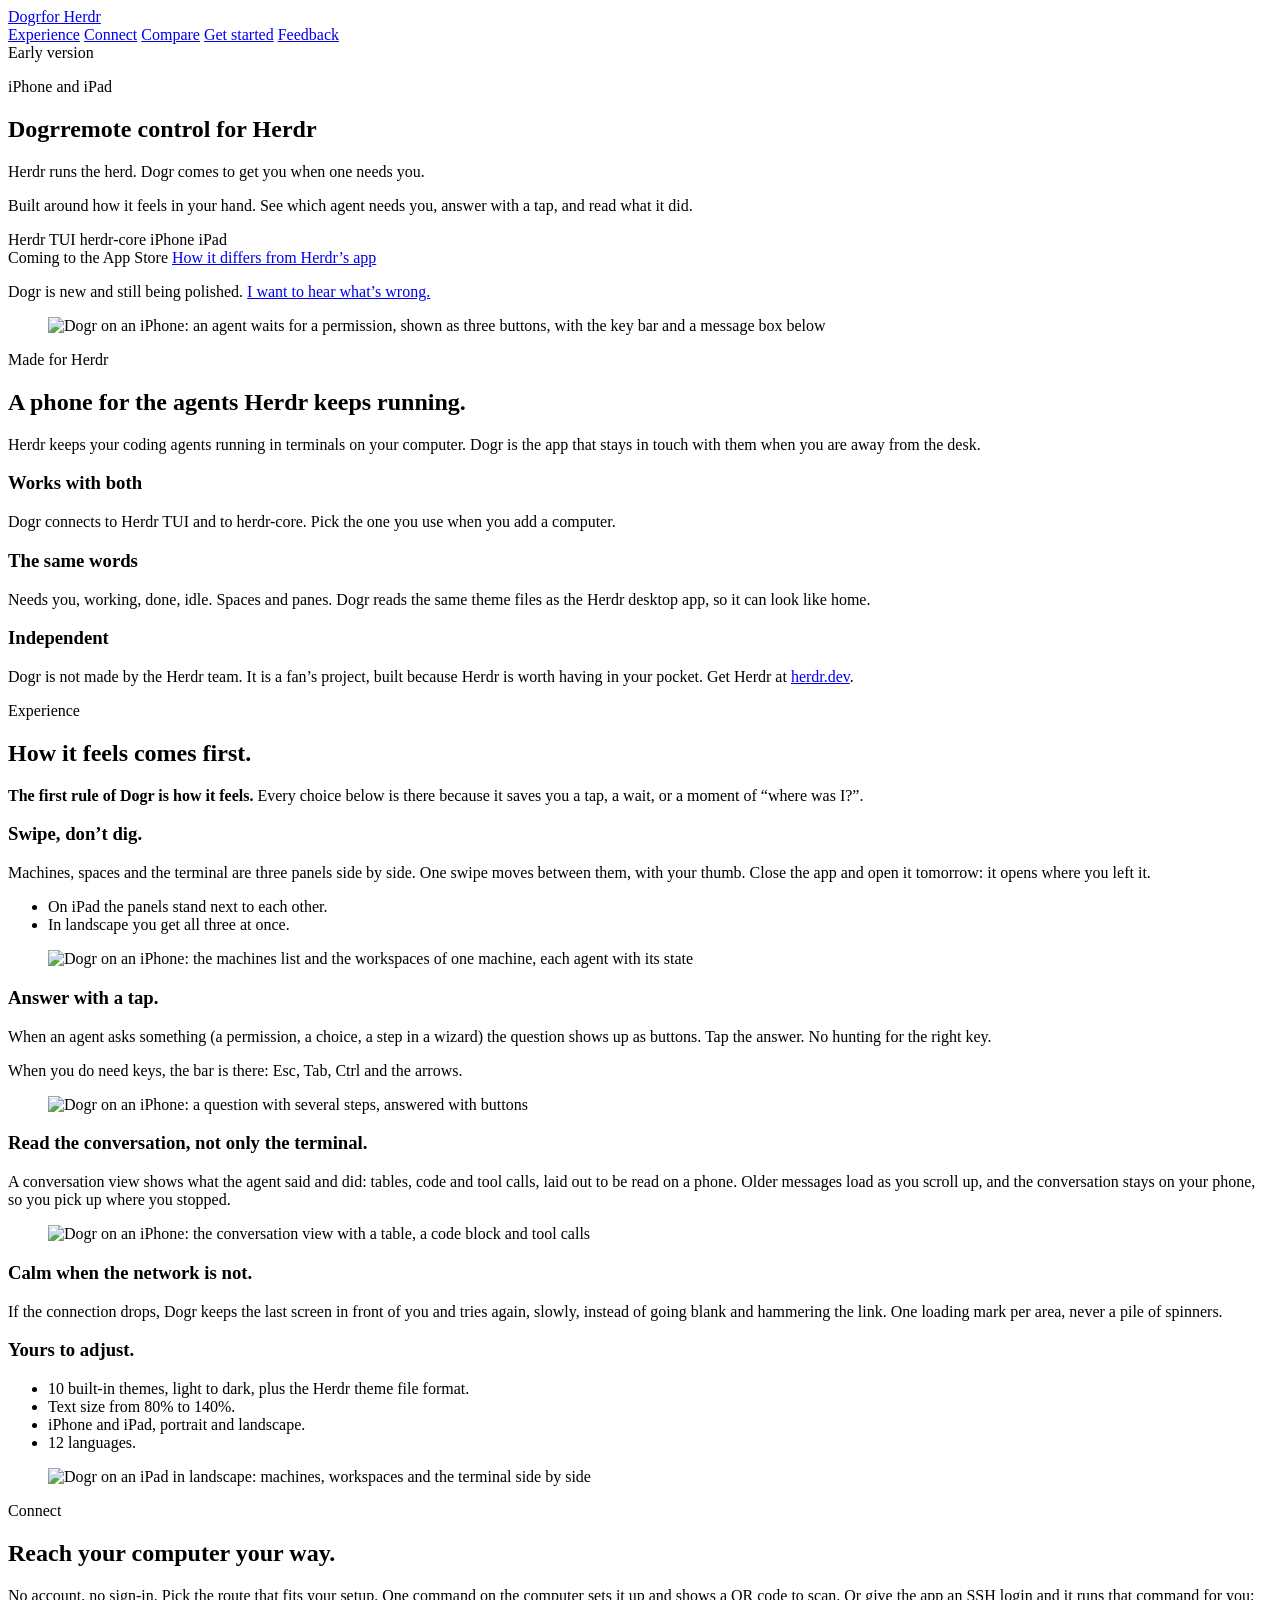
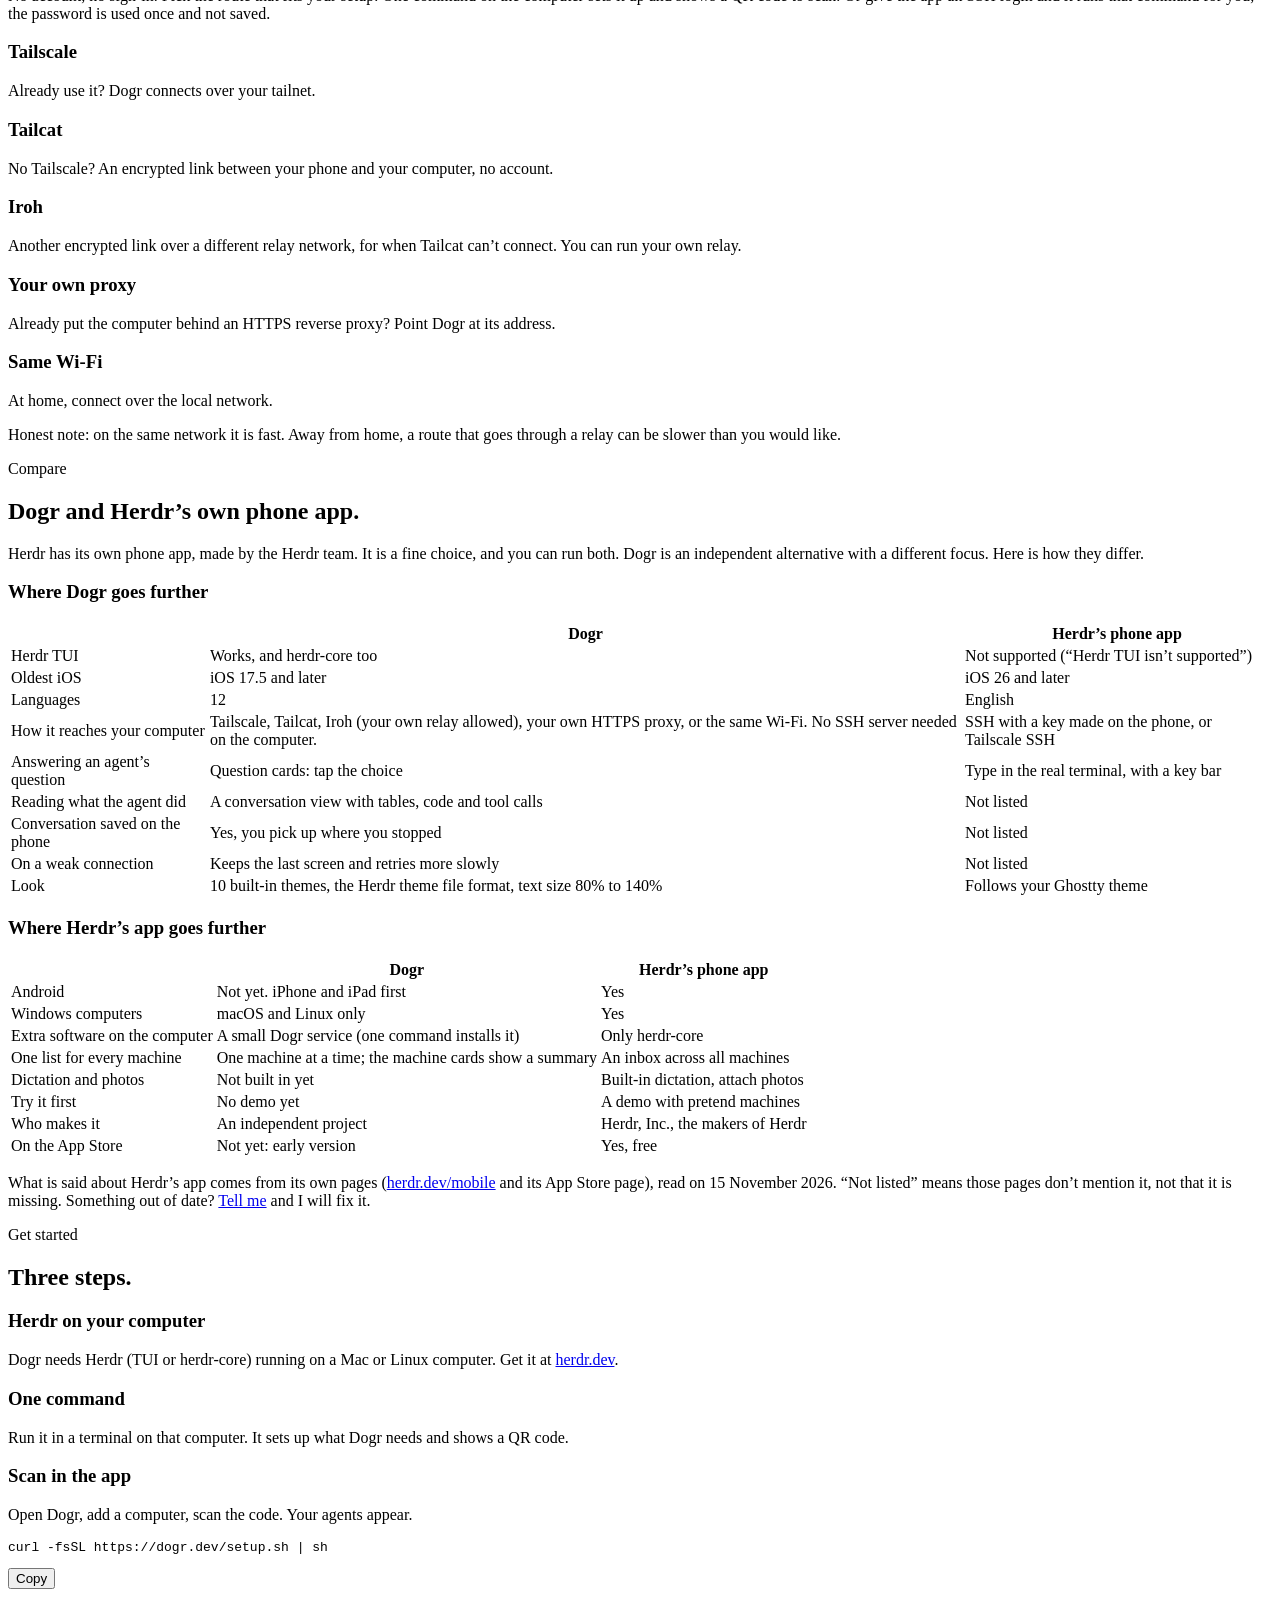
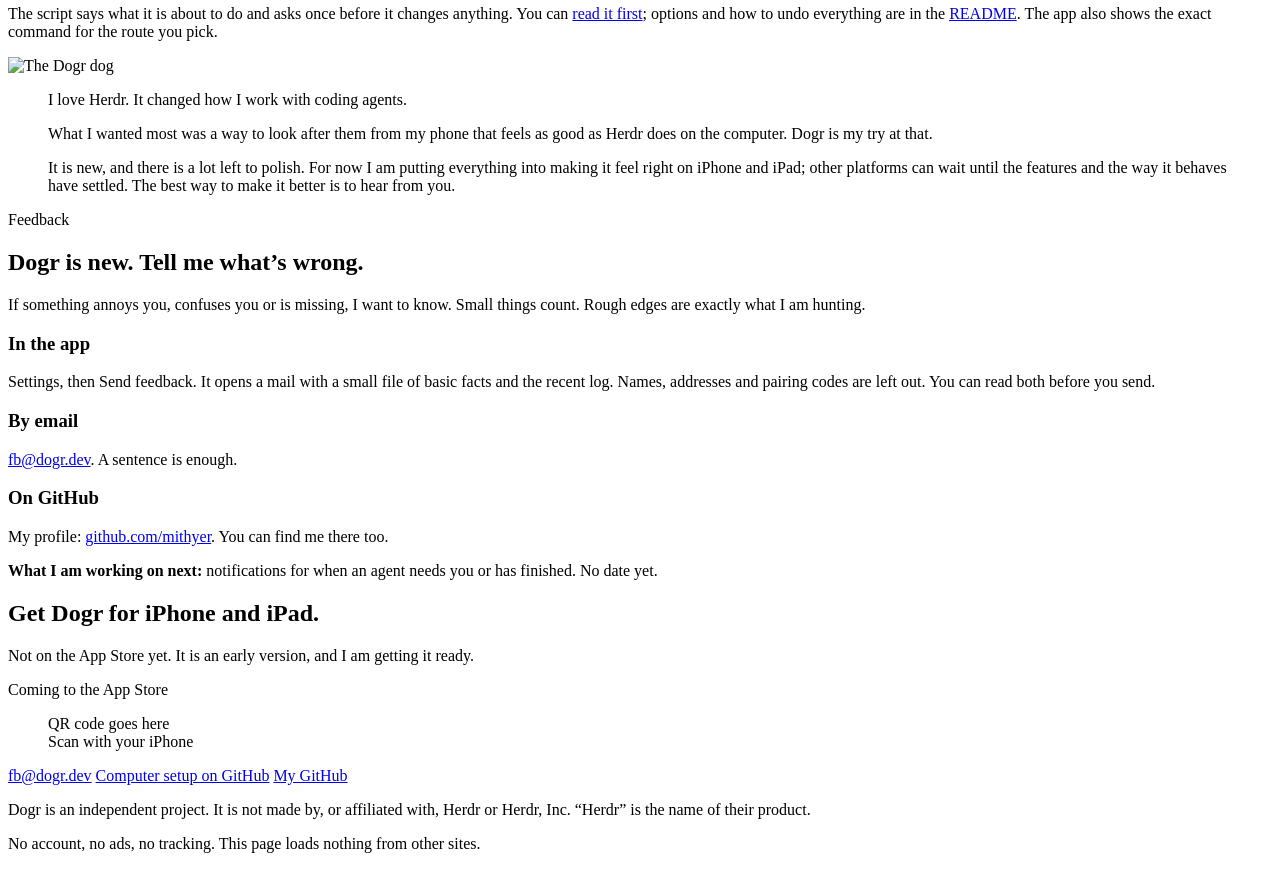
==== commit 5597b102: "feat(site): add a GitHub profile channel to the feedback section" ====
--- a/site/index.html
+++ b/site/index.html
@@ -228,6 +228,7 @@
     <div class="channels">
       <div class="channel"><h3>In the app</h3><p>Settings, then Send feedback. It opens a mail with a small file of basic facts and the recent log. Names, addresses and pairing codes are left out. You can read both before you send.</p></div>
       <div class="channel"><h3>By email</h3><p><a href="mailto:fb@dogr.dev">fb@dogr.dev</a>. A sentence is enough.</p></div>
+      <div class="channel"><h3>On GitHub</h3><p>My profile: <a href="https://github.com/mithyer">github.com/mithyer</a>. You can find me there too.</p></div>
       <!-- RESERVED: a third channel, a public place to discuss (GitHub Discussions on the dogr repository), once it is switched on. -->
     </div>
     <p class="next"><strong>What I am working on next:</strong> notifications for when an agent needs you or has finished. No date yet.</p>
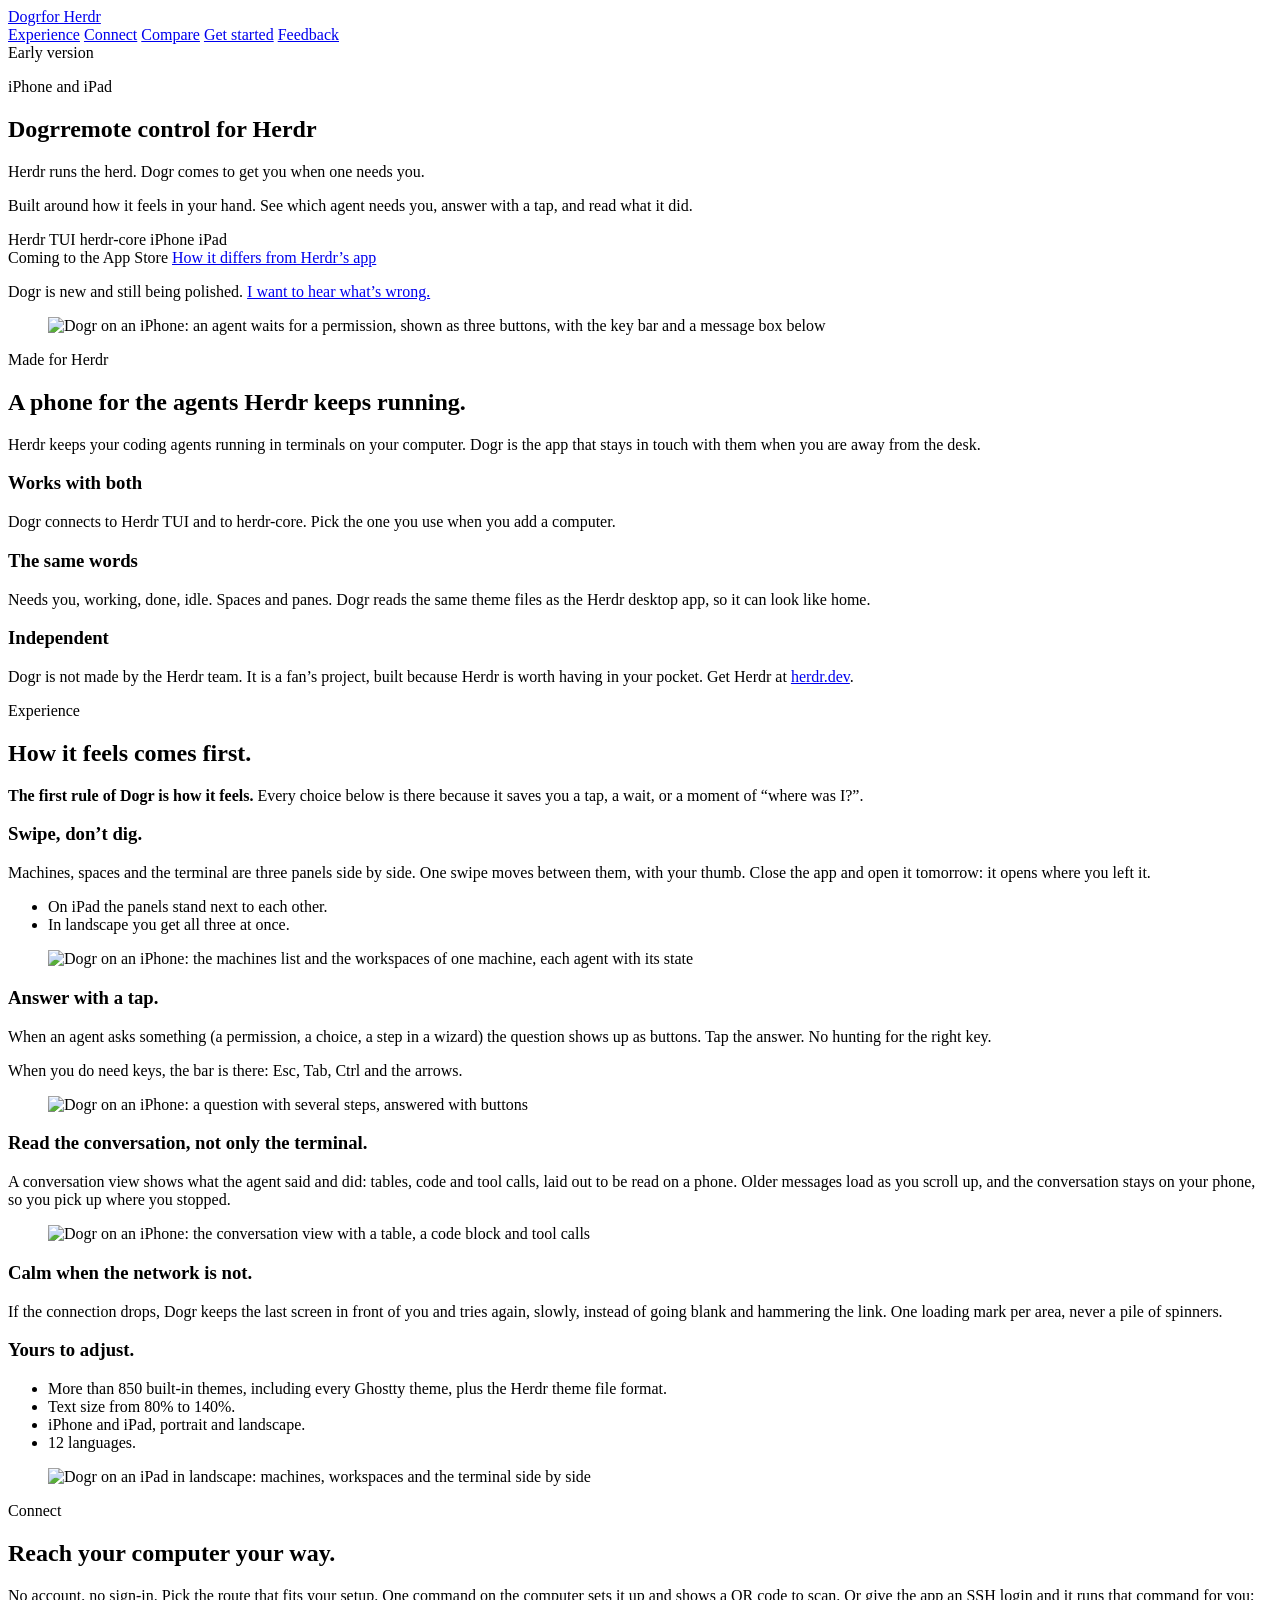
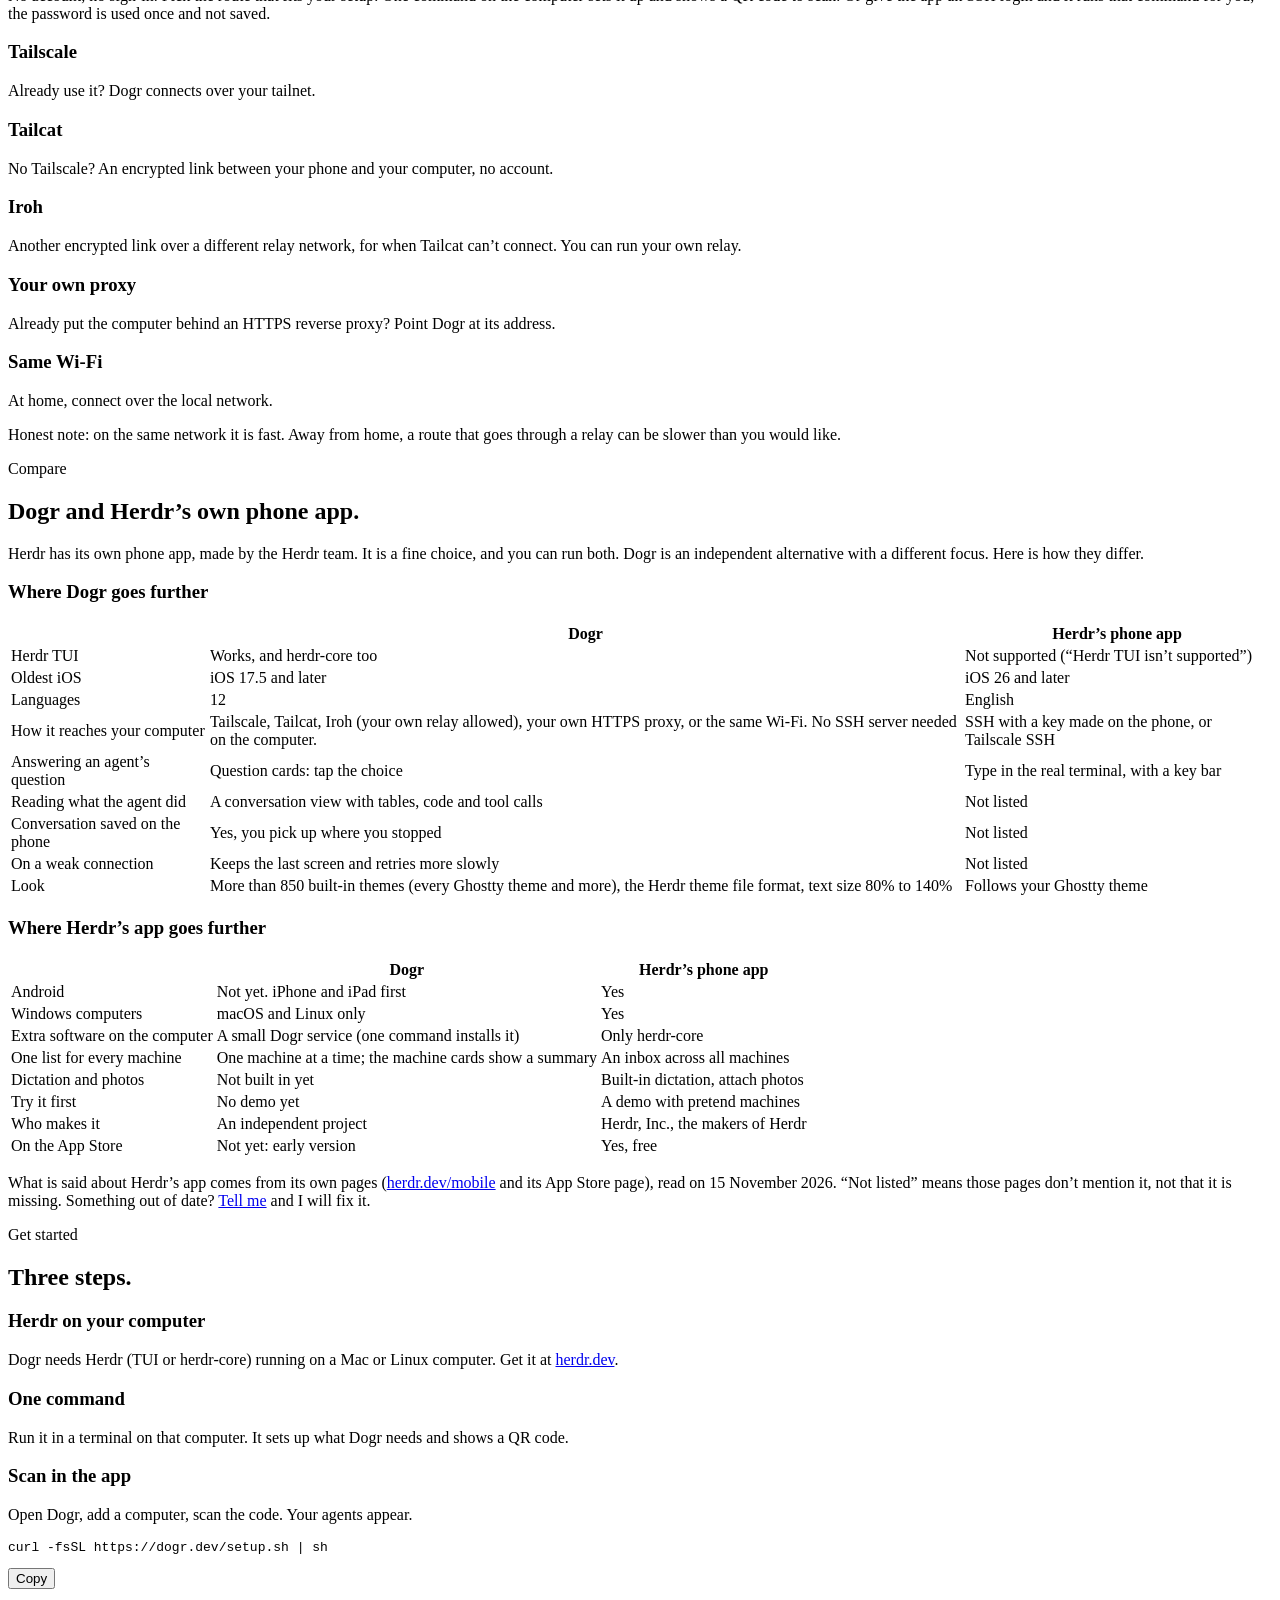
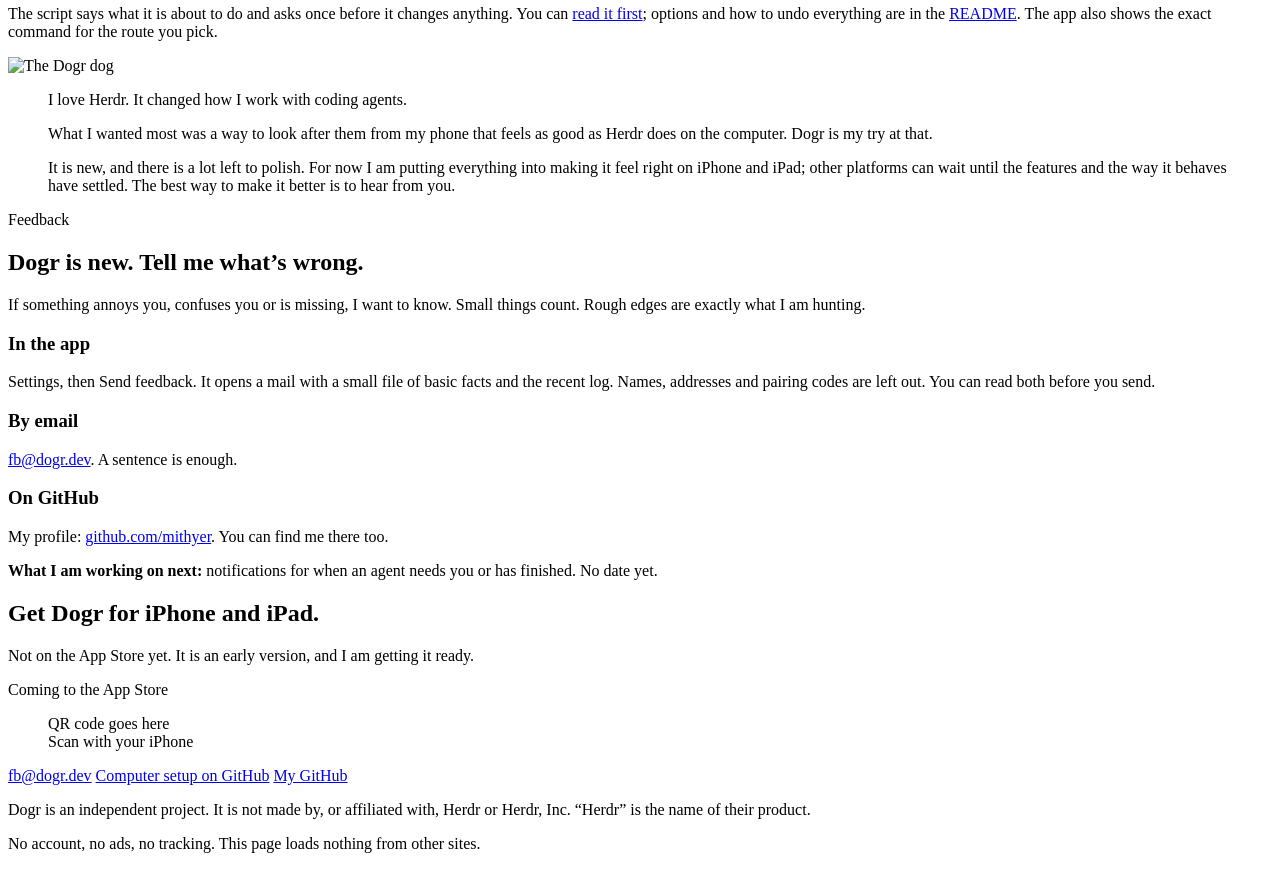
==== commit 459686b1: "docs(site): say the app has more than 850 built-in themes, every Ghostty theme included" ====
--- a/site/index.html
+++ b/site/index.html
@@ -116,7 +116,7 @@
       <div class="text">
         <h3>Yours to adjust.</h3>
         <ul>
-          <li>10 built-in themes, light to dark, plus the Herdr theme file format.</li>
+          <li>More than 850 built-in themes, including every Ghostty theme, plus the Herdr theme file format.</li>
           <li>Text size from 80% to 140%.</li>
           <li>iPhone and iPad, portrait and landscape.</li>
           <li>12 languages.</li>
@@ -164,7 +164,7 @@
           <tr><td>Reading what the agent did</td><td class="us">A conversation view with tables, code and tool calls</td><td class="unk">Not listed</td></tr>
           <tr><td>Conversation saved on the phone</td><td class="us"><span class="yes">Yes</span>, you pick up where you stopped</td><td class="unk">Not listed</td></tr>
           <tr><td>On a weak connection</td><td class="us">Keeps the last screen and retries more slowly</td><td class="unk">Not listed</td></tr>
-          <tr><td>Look</td><td class="us">10 built-in themes, the Herdr theme file format, text size 80% to 140%</td><td>Follows your Ghostty theme</td></tr>
+          <tr><td>Look</td><td class="us">More than 850 built-in themes (every Ghostty theme and more), the Herdr theme file format, text size 80% to 140%</td><td>Follows your Ghostty theme</td></tr>
         </tbody>
       </table>
     </div>
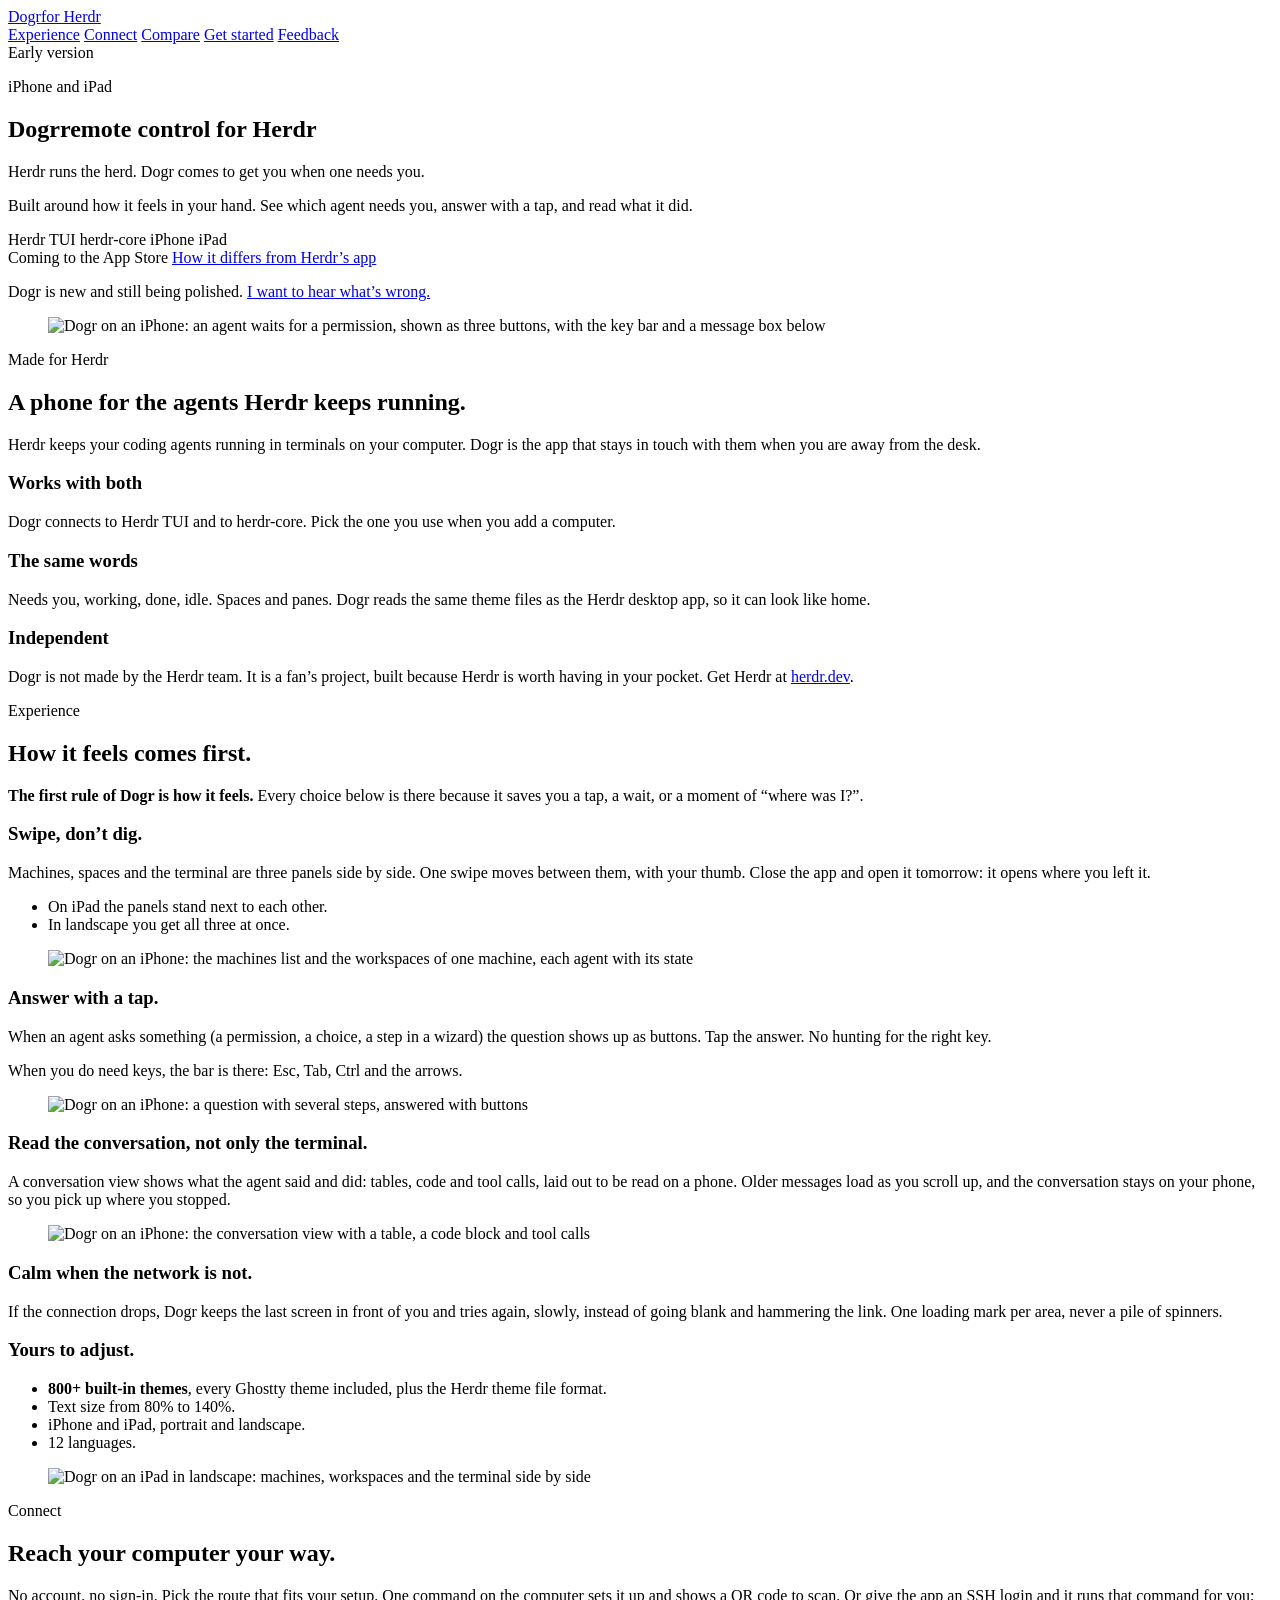
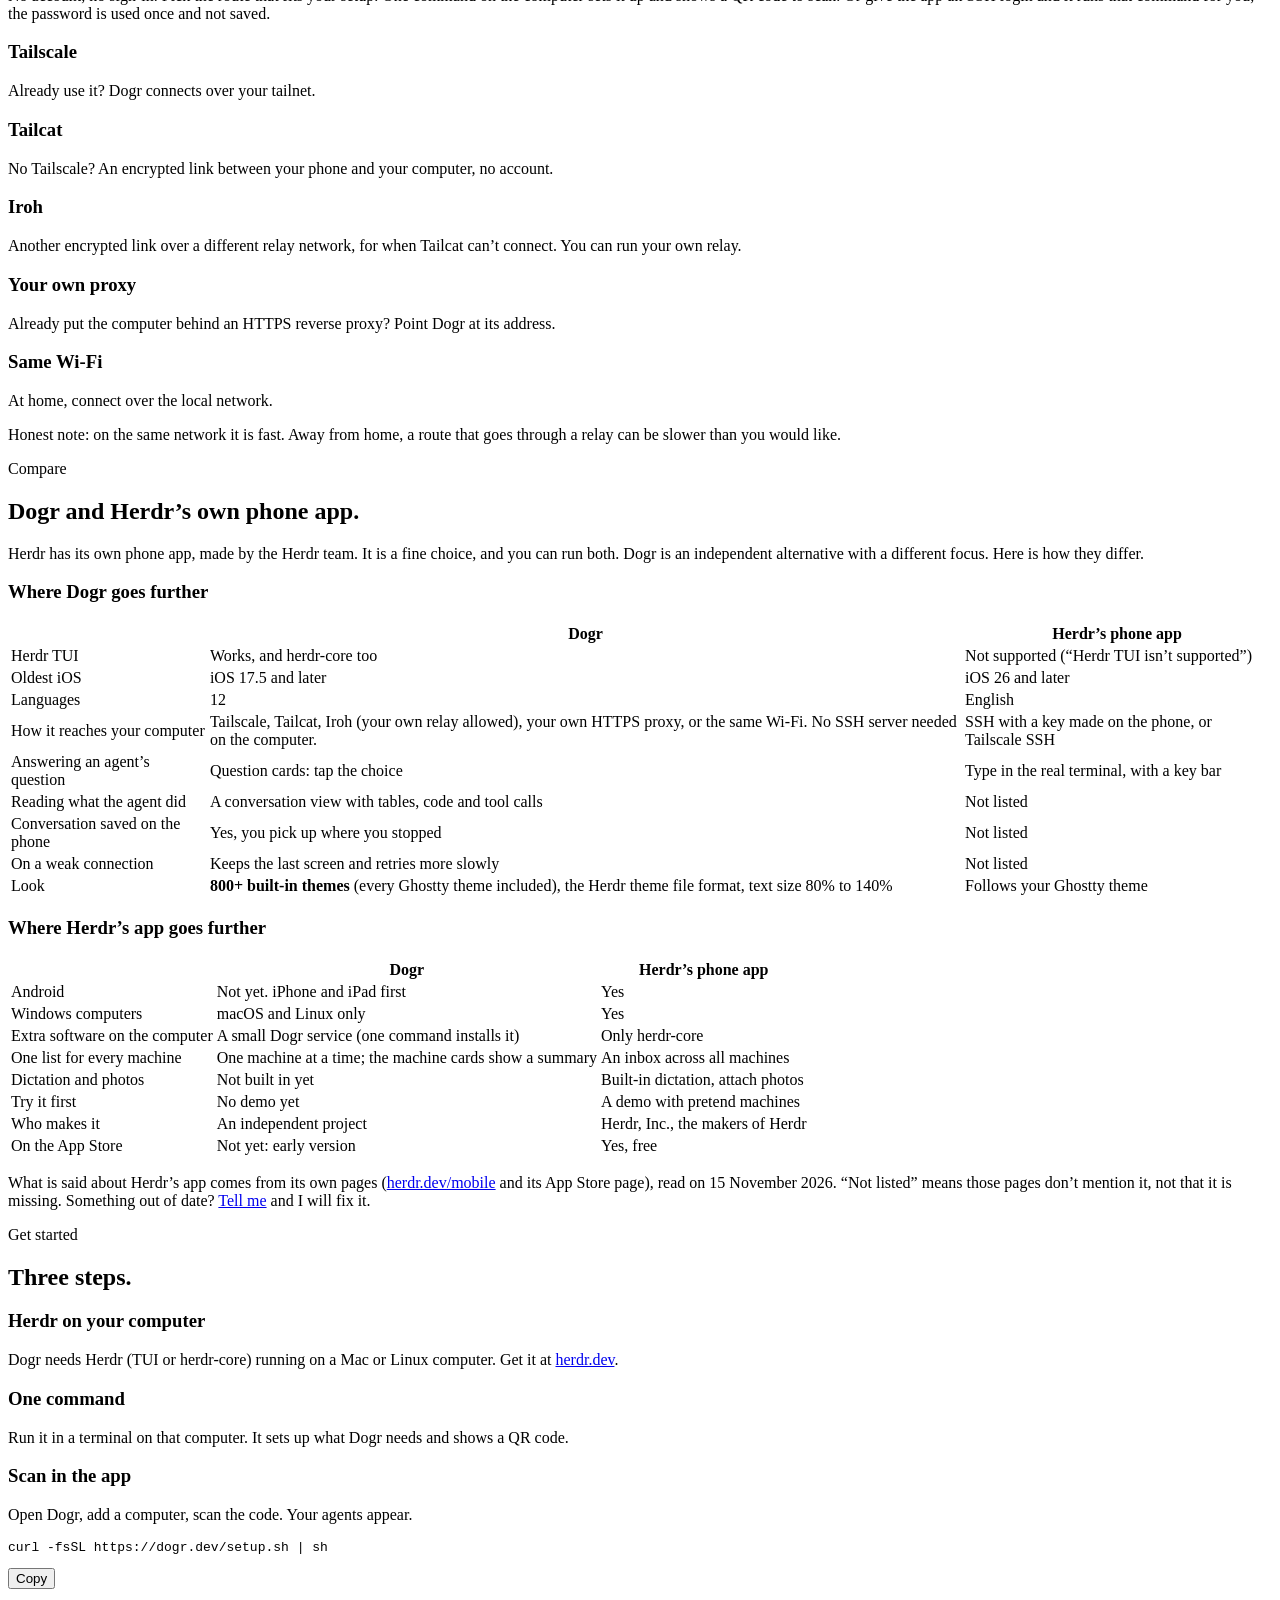
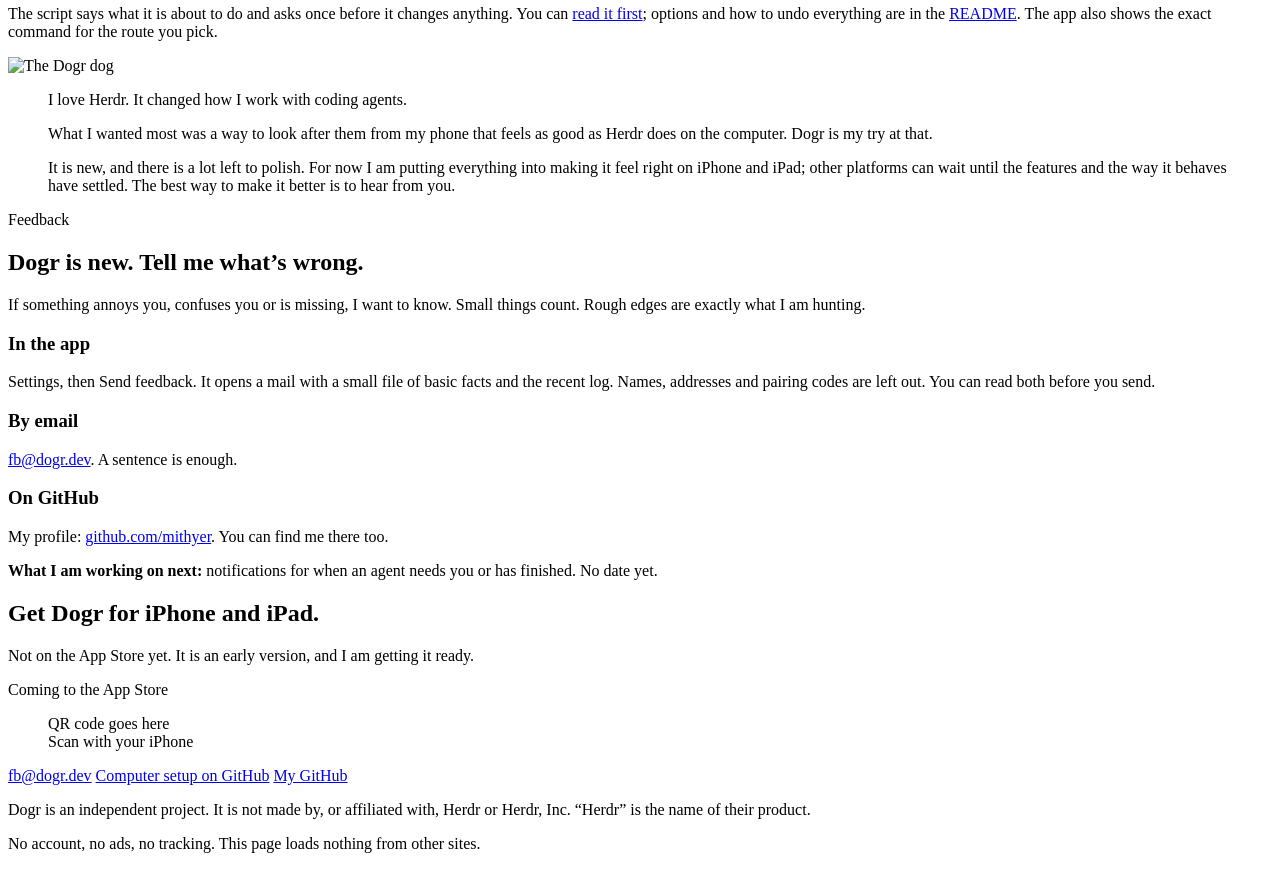
==== commit ff56518f: "docs(site): put 800+ themes in bold green on the home page" ====
--- a/site/index.html
+++ b/site/index.html
@@ -116,7 +116,7 @@
       <div class="text">
         <h3>Yours to adjust.</h3>
         <ul>
-          <li>More than 850 built-in themes, including every Ghostty theme, plus the Herdr theme file format.</li>
+          <li><strong class="yes">800+ built-in themes</strong>, every Ghostty theme included, plus the Herdr theme file format.</li>
           <li>Text size from 80% to 140%.</li>
           <li>iPhone and iPad, portrait and landscape.</li>
           <li>12 languages.</li>
@@ -164,7 +164,7 @@
           <tr><td>Reading what the agent did</td><td class="us">A conversation view with tables, code and tool calls</td><td class="unk">Not listed</td></tr>
           <tr><td>Conversation saved on the phone</td><td class="us"><span class="yes">Yes</span>, you pick up where you stopped</td><td class="unk">Not listed</td></tr>
           <tr><td>On a weak connection</td><td class="us">Keeps the last screen and retries more slowly</td><td class="unk">Not listed</td></tr>
-          <tr><td>Look</td><td class="us">More than 850 built-in themes (every Ghostty theme and more), the Herdr theme file format, text size 80% to 140%</td><td>Follows your Ghostty theme</td></tr>
+          <tr><td>Look</td><td class="us"><strong class="yes">800+ built-in themes</strong> (every Ghostty theme included), the Herdr theme file format, text size 80% to 140%</td><td>Follows your Ghostty theme</td></tr>
         </tbody>
       </table>
     </div>
